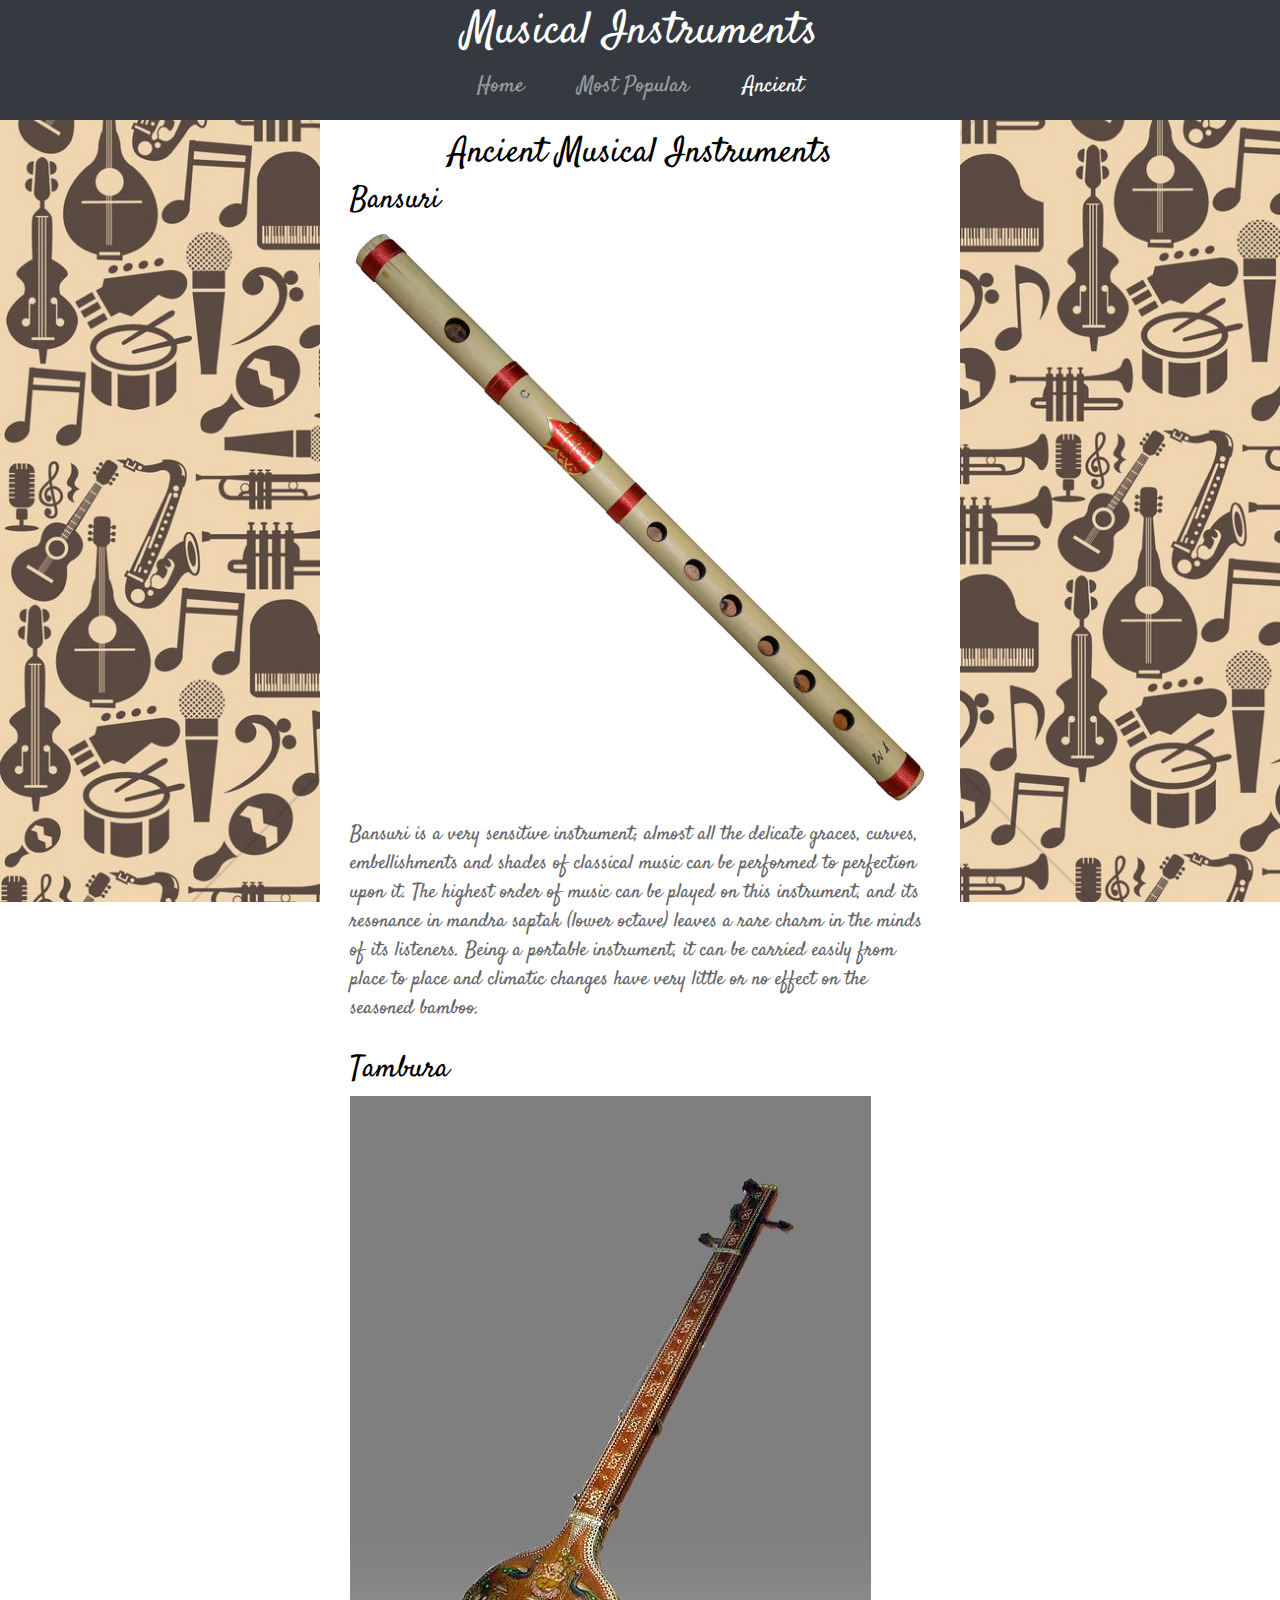
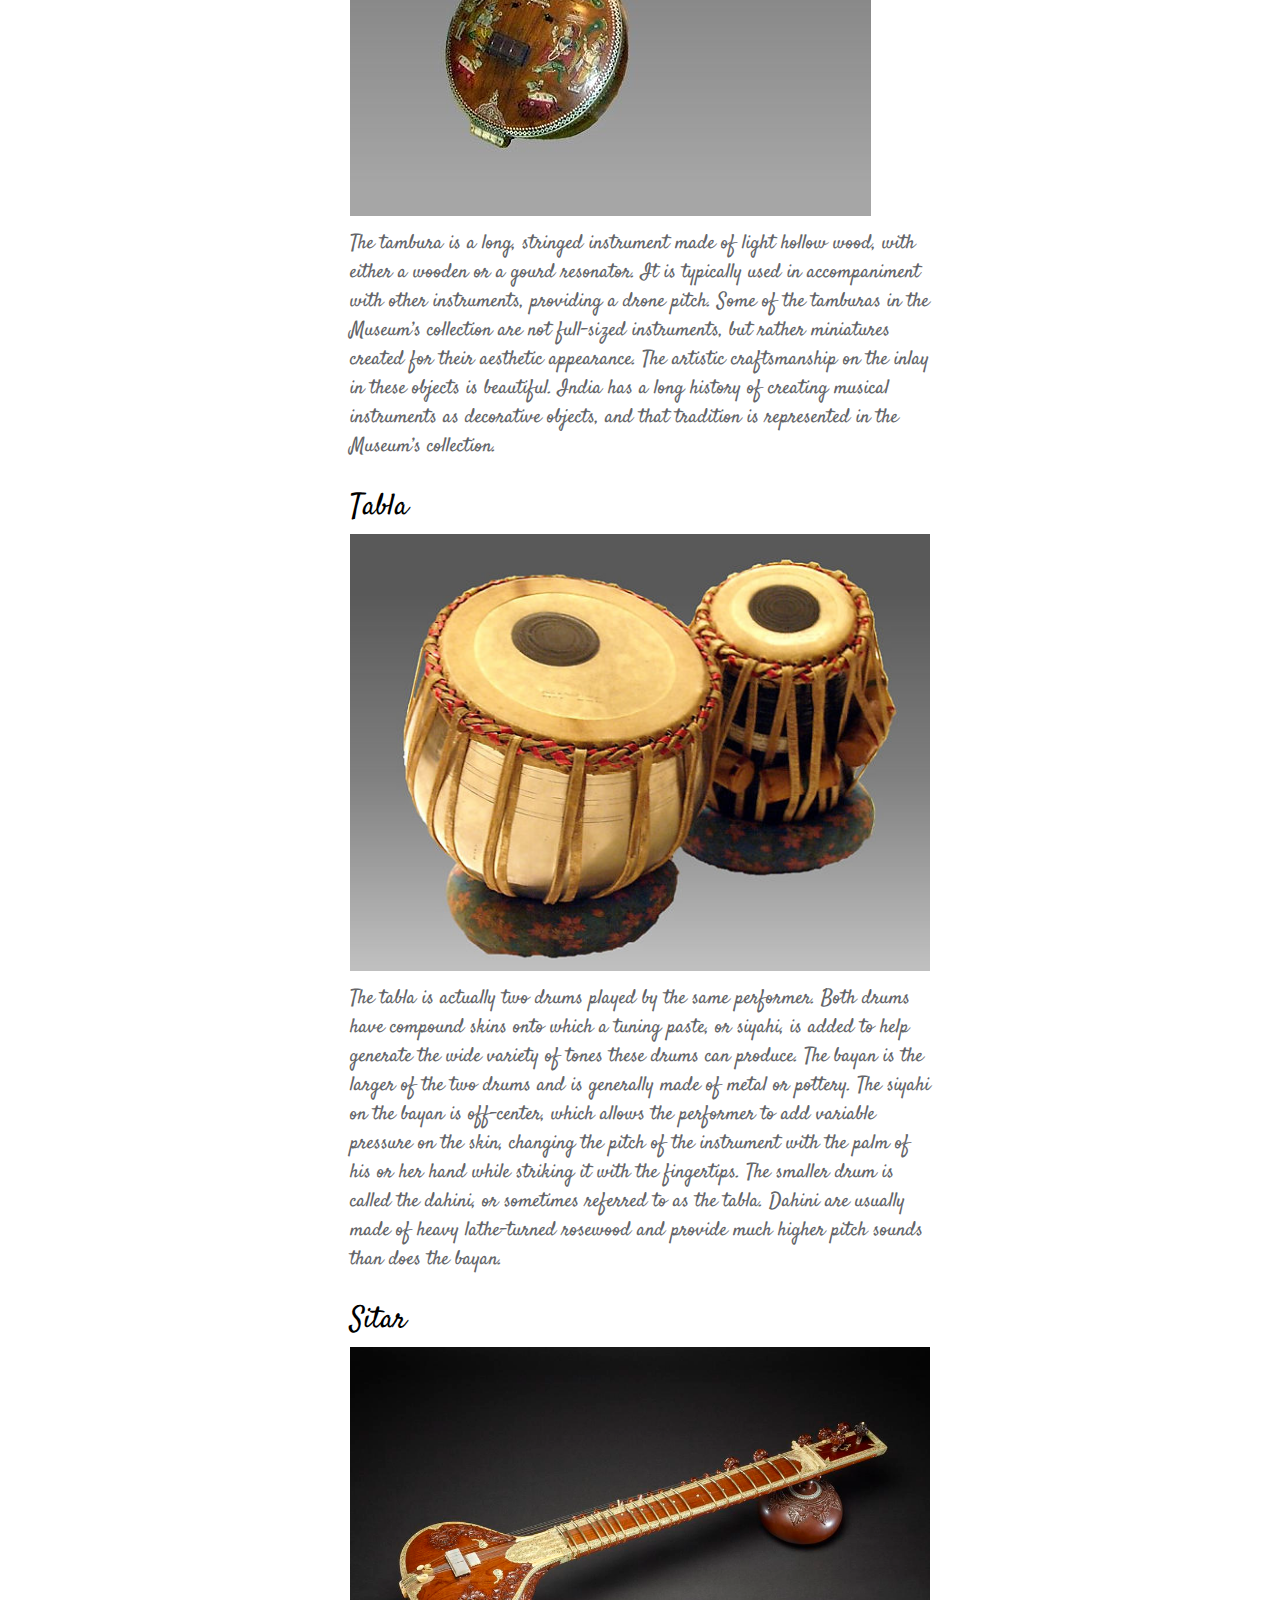
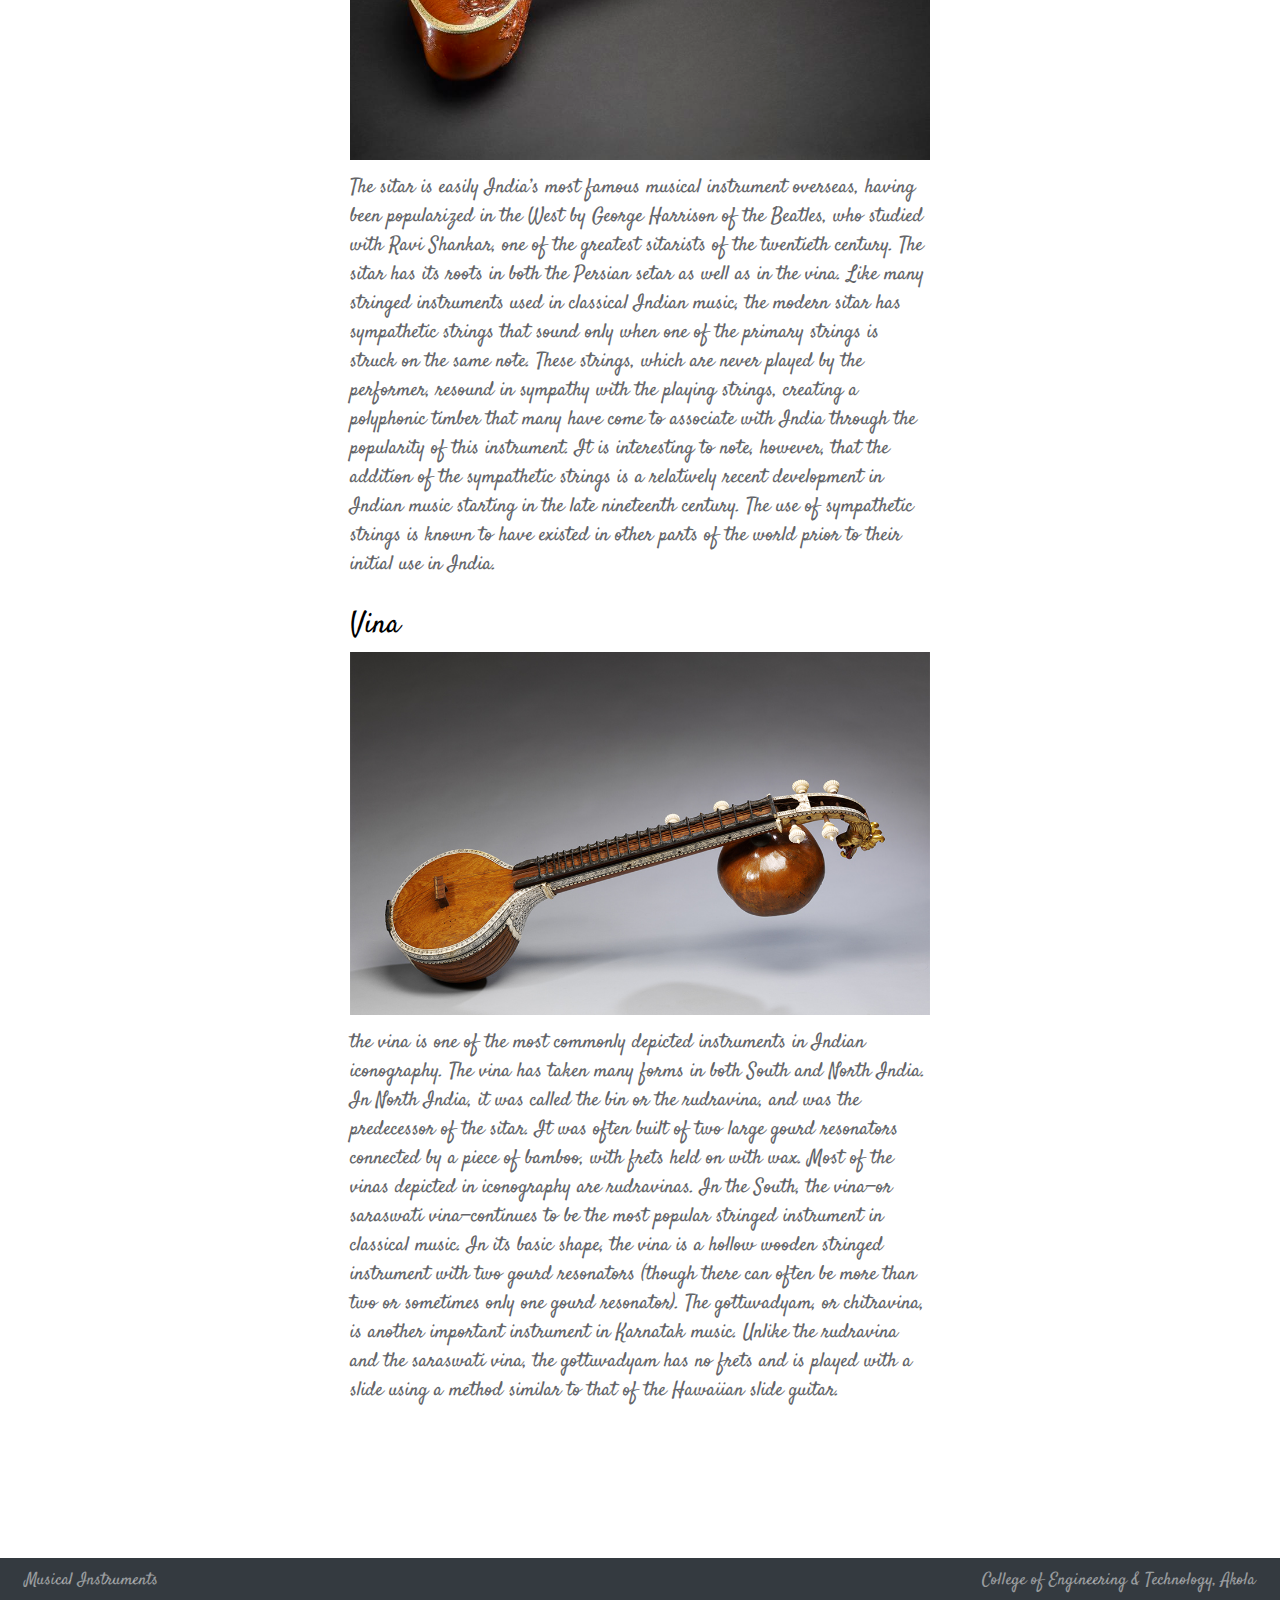
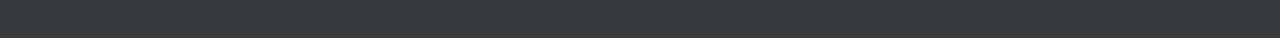
==== ancient.html @ dae260c2 "new page added" ====
<!DOCTYPE html>
<html>
<head>
    <meta charset="UTF-8">
    <link rel="preconnect" href="https://fonts.googleapis.com">
    <link rel="preconnect" href="https://fonts.gstatic.com" crossorigin>
    <link href="https://fonts.googleapis.com/css2?family=Satisfy&display=swap" rel="stylesheet">
    <link rel="stylesheet" href="/css/style.css">
    <title>Musical Instruments</title>
</head>
<body>
    <header>
        <div class="nav-bar">
            <div class="logo">
                <h1>Musical Instruments</h1>
            </div>
            <nav>
                <ul>
                    <li><a href="/index.html">Home</a></li>
                    <li><a href="/popular.html">Most Popular</a></li>
                    <li><a href="#" class="active">Ancient</a></li>
                </ul>
            </nav>
        </div>
    </header>
    <main>

        <h1>Ancient Musical Instruments</h1>
        
        <div class="block">
            <h2>Bansuri</h2>
            <img src="/img/bansuri.jpg" alt="Bansuri">
            <p>Bansuri is a very sensitive instrument; almost all the delicate graces, curves, embellishments and shades of classical music can be performed to perfection upon it. The highest order of music can be played on this instrument, and its resonance in mandra saptak (lower octave) leaves a rare charm in the minds of its listeners. Being a portable instrument, it can be carried easily from place to place and climatic changes have very little or no effect on the seasoned bamboo.</p>
        </div> 

        <div class="block">
            <h2>Tambura</h2>
            <img src="/img/tambura.jpg" alt="Tambura">
            <p>The tambura is a long, stringed instrument made of light hollow wood, with either a wooden or a gourd resonator. It is typically used in accompaniment with other instruments, providing a drone pitch. Some of the tamburas in the Museum’s collection are not full-sized instruments, but rather miniatures created for their aesthetic appearance. The artistic craftsmanship on the inlay in these objects is beautiful. India has a long history of creating musical instruments as decorative objects, and that tradition is represented in the Museum’s collection.</p>
        </div>
        
        <div class="block">
            <h2>Tabla</h2>
            <img src="/img/tabla.jpg" alt="Tabla">
            <p>The tabla is actually two drums played by the same performer. Both drums have compound skins onto which a tuning paste, or siyahi, is added to help generate the wide variety of tones these drums can produce. The bayan is the larger of the two drums and is generally made of metal or pottery. The siyahi on the bayan is off-center, which allows the performer to add variable pressure on the skin, changing the pitch of the instrument with the palm of his or her hand while striking it with the fingertips. The smaller drum is called the dahini, or sometimes referred to as the tabla. Dahini are usually made of heavy lathe-turned rosewood and provide much higher pitch sounds than does the bayan.</p>
        </div>
        
        <div class="block">
            <h2>Sitar</h2>
            <img src="/img/sitar.jpg" alt="Sitar">
            <p>The sitar is easily India’s most famous musical instrument overseas, having been popularized in the West by George Harrison of the Beatles, who studied with Ravi Shankar, one of the greatest sitarists of the twentieth century. The sitar has its roots in both the Persian setar as well as in the vina. Like many stringed instruments used in classical Indian music, the modern sitar has sympathetic strings that sound only when one of the primary strings is struck on the same note. These strings, which are never played by the performer, resound in sympathy with the playing strings, creating a polyphonic timber that many have come to associate with India through the popularity of this instrument. It is interesting to note, however, that the addition of the sympathetic strings is a relatively recent development in Indian music starting in the late nineteenth century. The use of sympathetic strings is known to have existed in other parts of the world prior to their initial use in India.</p>
        </div>
        
        <div class="block">
            <h2>Vina</h2>
            <img src="/img/vina.jpg" alt="Vina">
            <p>the vina is one of the most commonly depicted instruments in Indian iconography. The vina has taken many forms in both South and North India. In North India, it was called the bin or the rudravina, and was the predecessor of the sitar. It was often built of two large gourd resonators connected by a piece of bamboo, with frets held on with wax. Most of the vinas depicted in iconography are rudravinas. In the South, the vina—or saraswati vina—continues to be the most popular stringed instrument in classical music. In its basic shape, the vina is a hollow wooden stringed instrument with two gourd resonators (though there can often be more than two or sometimes only one gourd resonator). The gottuvadyam, or chitravina, is another important instrument in Karnatak music. Unlike the rudravina and the saraswati vina, the gottuvadyam has no frets and is played with a slide using a method similar to that of the Hawaiian slide guitar.</p>
        </div>

    </main>

    <footer>
        <div class="footer-logo">
            <p><a href="/index.html">Musical Instruments</a></p>
        </div>

        <div class="info">
            <p>College of Engineering & Technology, Akola</p>
        </div>
    </footer>
    
</body>
</html>
---- css/style.css ----
* {
    margin: 0px;
    padding: 0px;
    box-sizing: border-box;
    font-family: 'Satisfy', cursive, sans-serif;
    
}

body {
    background-image: url(/img/wallpaper2.jpg);
    background-repeat: no-repeat;
    background-attachment: fixed;
    background-position: center;
    background-size: 100%;
}

/* ---------Header section--------- */

.nav-bar{
    background-color: #343a40;
    width: 100%;
    height:120px;
    position: absolute;
    /* box-shadow: 0px 4px 10px #aaaaaa;  */
}


nav ul {
    text-align-last: center;
}

nav ul li {
    display: inline-block;
    padding: 5px 25px;
    
}

nav ul li a{
    text-decoration: none;
    color: #ffffff80;
    font-size: 22px;
}

nav ul li a:hover{
    color: #ffffffff;
}

.logo h1 {
    font-family: 'Satisfy', cursive, sans-serif;
    font-style: normal;
    font-weight: 400;
    font-size: 45px;
    text-align: center;
    color: #ffffffff;
}

nav .active{
    color: #ffffffff;
}

/* ---------Main section--------- */

main {
    margin: 0px 25%;
    padding: 8em 30px;
    background-color: #ffffffff;

}

.block {
    margin-bottom: 25px;
}

main h1 {
    font-size: 35px;
    text-align: center;
    font-style: normal;
    font-weight: 400;
}

main div h2{
    color: #000;
    font-style: normal;
    font-weight: 300;
    font-size: 30px;
}

main div img {
    max-width: 100%;
    height: auto;
    padding: 5px 0px;
}

main div p {
    font-size: 20px;
    font-weight: 400;
    color: #646569;
}

/* ---------Footer section--------- */

footer {
    width: 100%;
    height: 80px;
    background-color: #343a40;
    position: relative;
    box-sizing: border-box;
    bottom: 0;
}

footer div {
    padding: 10px 25px;
}

footer div p {
    color: #ffffff80;
    font-size: 17px;
}

.footer-logo {
    float: left;
}

.footer-logo a {
    text-decoration: none;
    color: #ffffff80;
    font-size: 17px;
}

.footer-logo a:hover {
    color: #ffffffff;
}

.info {
    float: right;
}
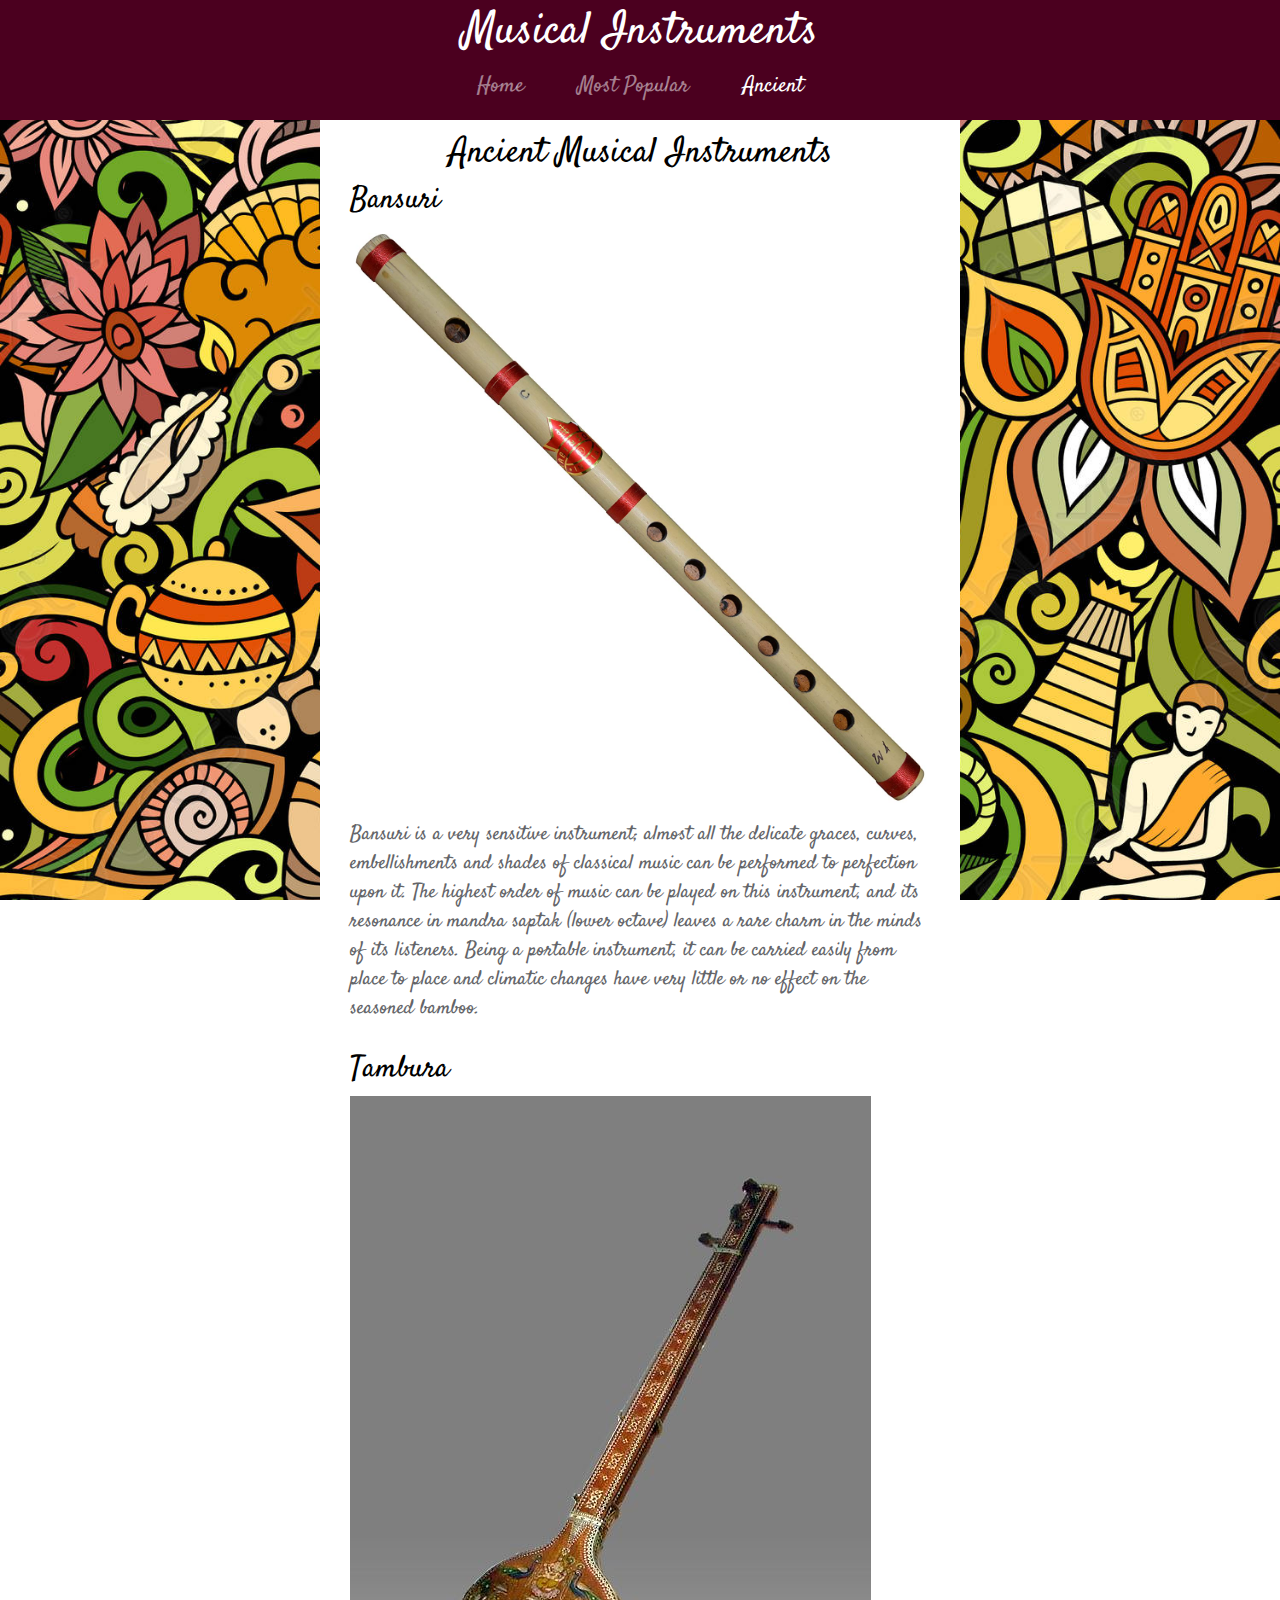
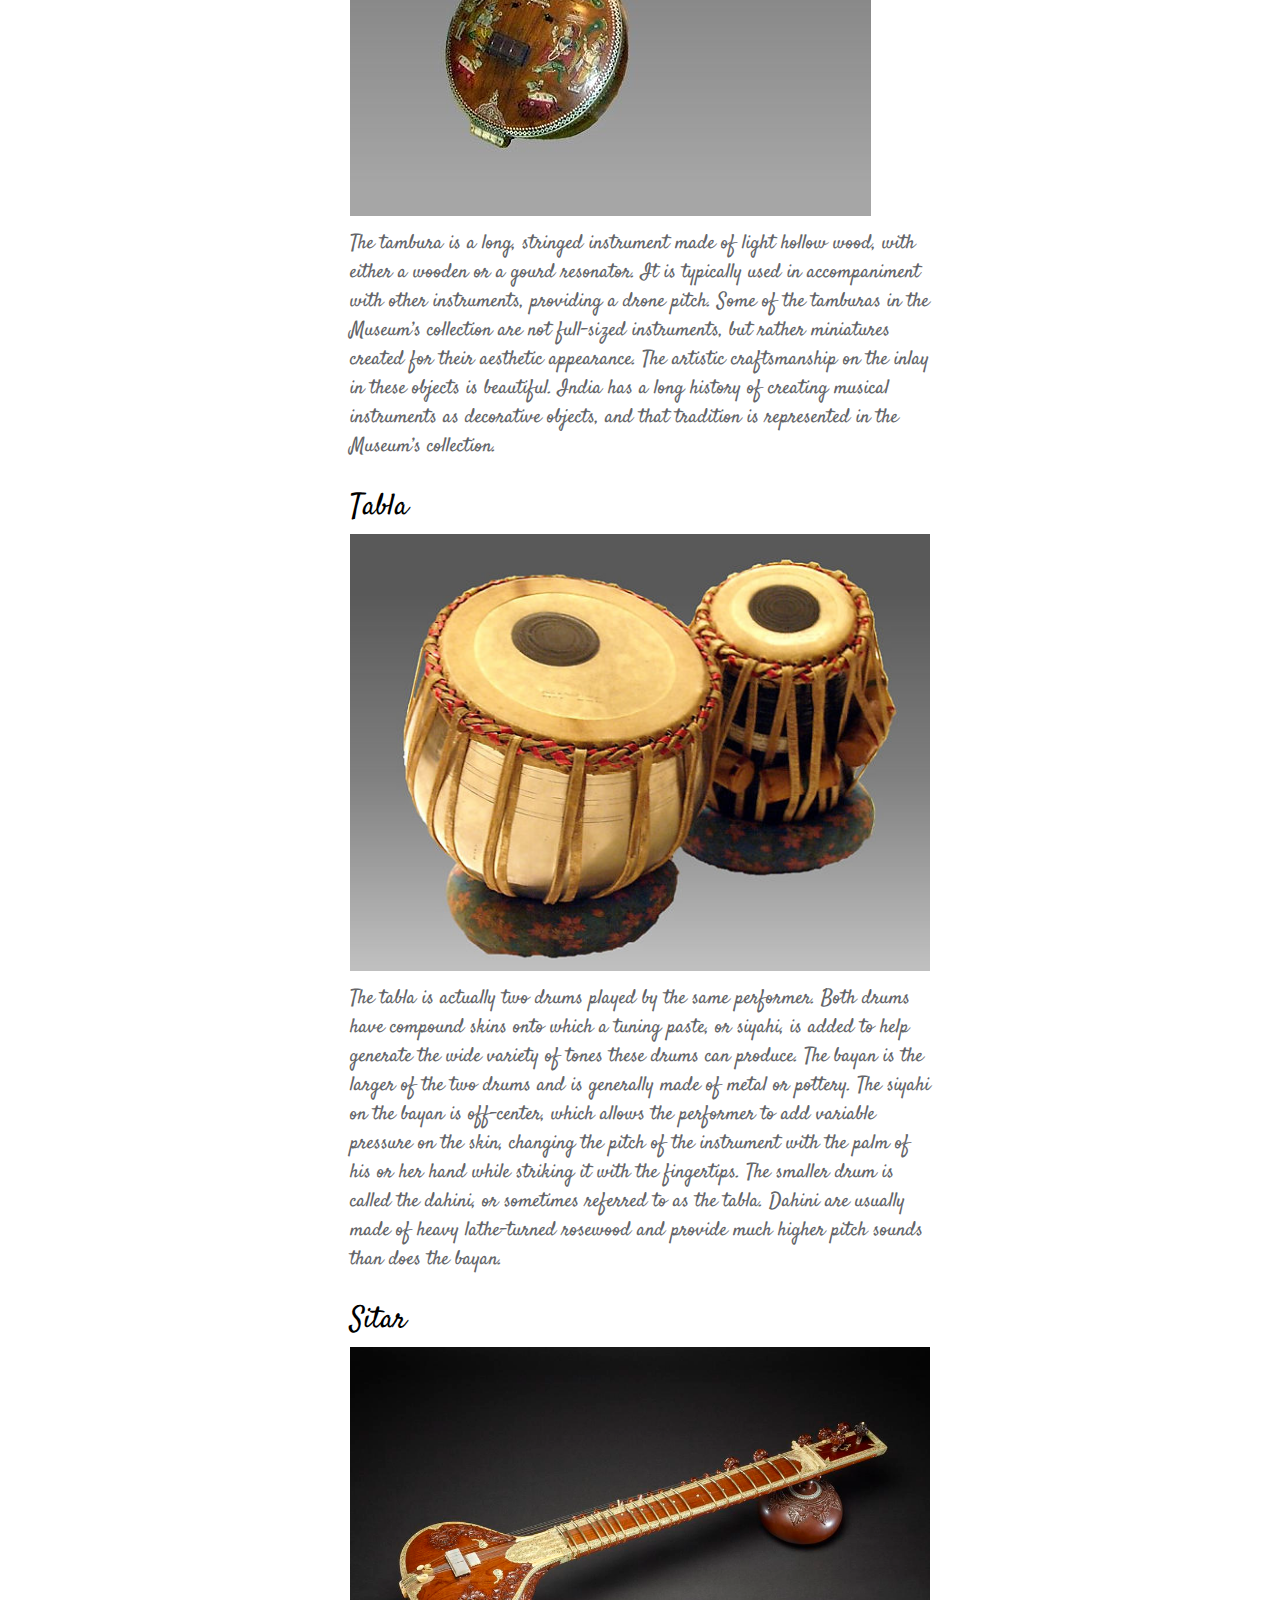
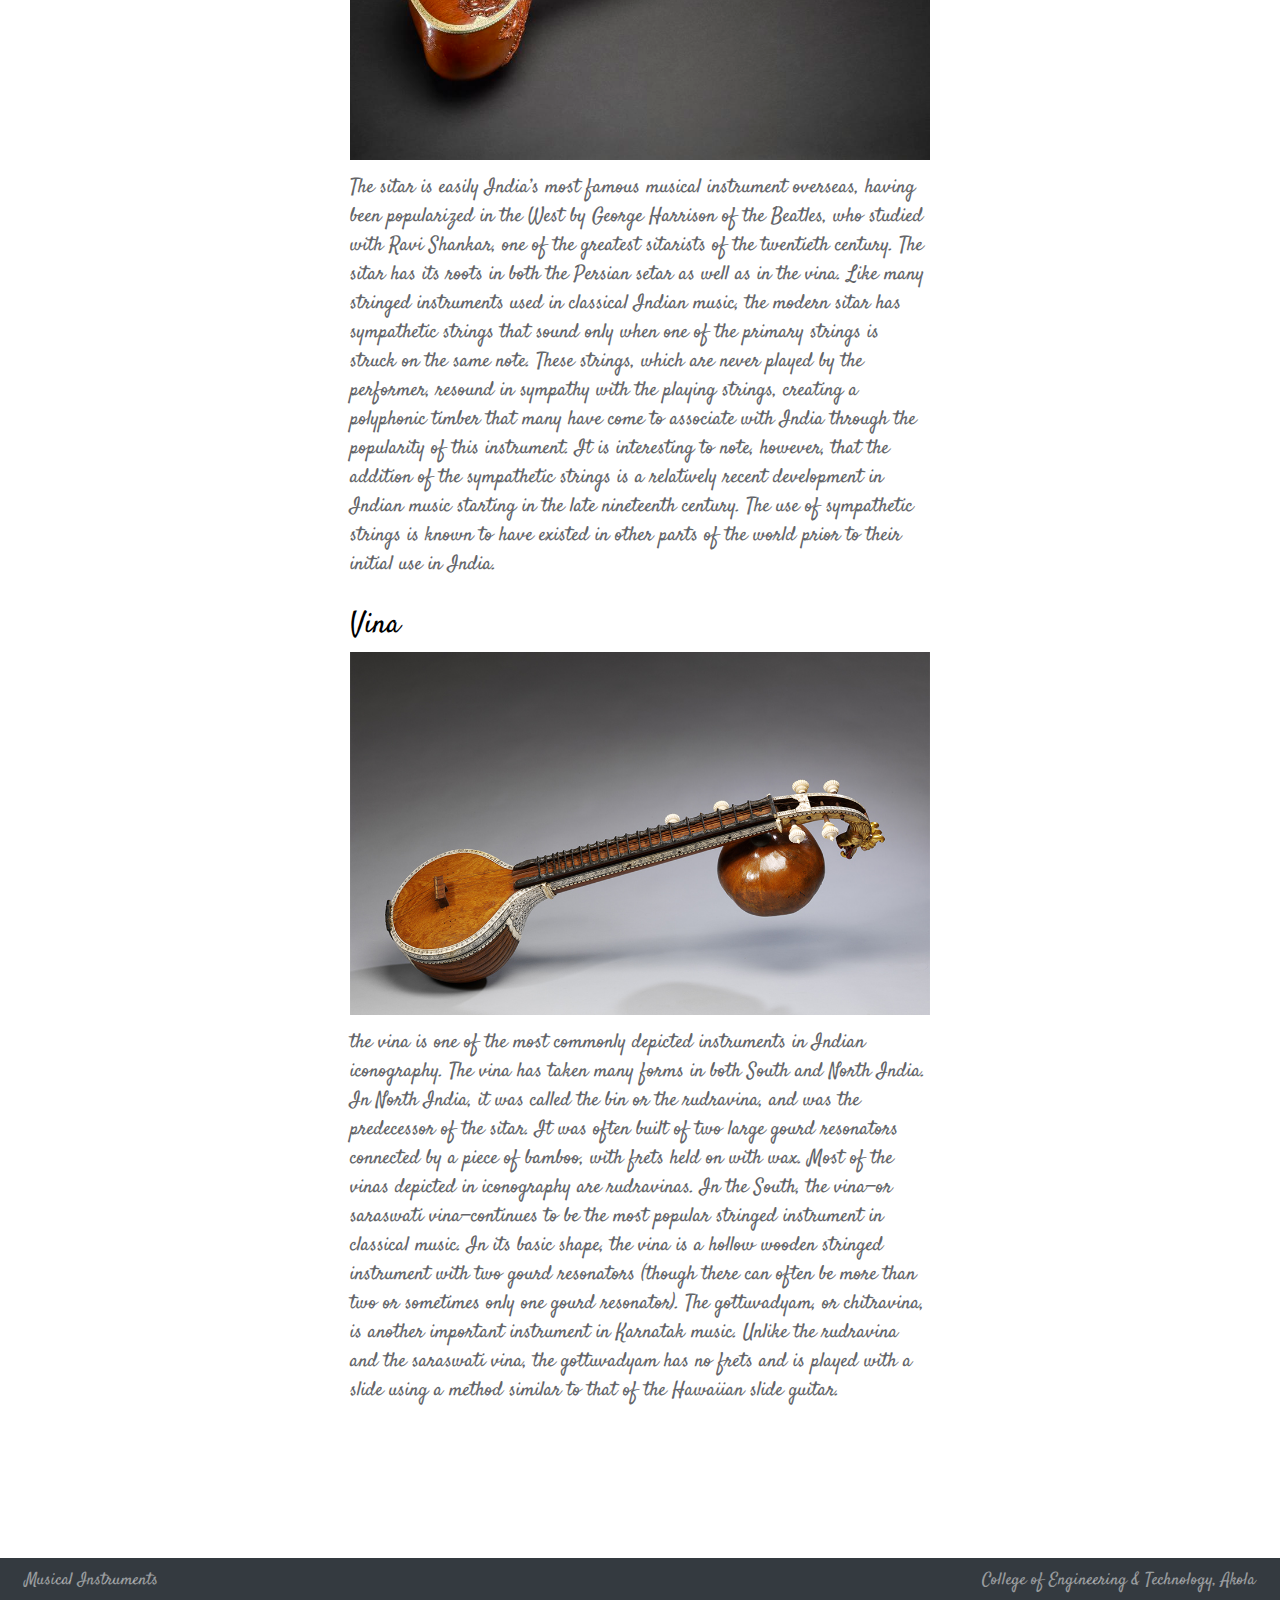
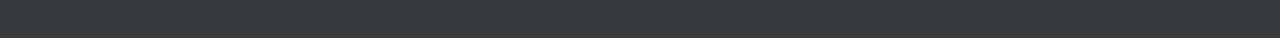
==== commit 67a2ba7c: "minor change" ====
--- a/ancient.html
+++ b/ancient.html
@@ -5,7 +5,7 @@
     <link rel="preconnect" href="https://fonts.googleapis.com">
     <link rel="preconnect" href="https://fonts.gstatic.com" crossorigin>
     <link href="https://fonts.googleapis.com/css2?family=Satisfy&display=swap" rel="stylesheet">
-    <link rel="stylesheet" href="/css/style.css">
+    <link rel="stylesheet" href="./css/style.css">
     <title>Musical Instruments</title>
 </head>
 <body>
@@ -16,8 +16,8 @@
             </div>
             <nav>
                 <ul>
-                    <li><a href="/index.html">Home</a></li>
-                    <li><a href="/popular.html">Most Popular</a></li>
+                    <li><a href="./index.html">Home</a></li>
+                    <li><a href="./popular.html">Most Popular</a></li>
                     <li><a href="#" class="active">Ancient</a></li>
                 </ul>
             </nav>
@@ -29,31 +29,31 @@
         
         <div class="block">
             <h2>Bansuri</h2>
-            <img src="/img/bansuri.jpg" alt="Bansuri">
+            <img src="./img/bansuri.jpg" alt="Bansuri">
             <p>Bansuri is a very sensitive instrument; almost all the delicate graces, curves, embellishments and shades of classical music can be performed to perfection upon it. The highest order of music can be played on this instrument, and its resonance in mandra saptak (lower octave) leaves a rare charm in the minds of its listeners. Being a portable instrument, it can be carried easily from place to place and climatic changes have very little or no effect on the seasoned bamboo.</p>
         </div> 
 
         <div class="block">
             <h2>Tambura</h2>
-            <img src="/img/tambura.jpg" alt="Tambura">
+            <img src="./img/tambura.jpg" alt="Tambura">
             <p>The tambura is a long, stringed instrument made of light hollow wood, with either a wooden or a gourd resonator. It is typically used in accompaniment with other instruments, providing a drone pitch. Some of the tamburas in the Museum’s collection are not full-sized instruments, but rather miniatures created for their aesthetic appearance. The artistic craftsmanship on the inlay in these objects is beautiful. India has a long history of creating musical instruments as decorative objects, and that tradition is represented in the Museum’s collection.</p>
         </div>
         
         <div class="block">
             <h2>Tabla</h2>
-            <img src="/img/tabla.jpg" alt="Tabla">
+            <img src="./img/tabla.jpg" alt="Tabla">
             <p>The tabla is actually two drums played by the same performer. Both drums have compound skins onto which a tuning paste, or siyahi, is added to help generate the wide variety of tones these drums can produce. The bayan is the larger of the two drums and is generally made of metal or pottery. The siyahi on the bayan is off-center, which allows the performer to add variable pressure on the skin, changing the pitch of the instrument with the palm of his or her hand while striking it with the fingertips. The smaller drum is called the dahini, or sometimes referred to as the tabla. Dahini are usually made of heavy lathe-turned rosewood and provide much higher pitch sounds than does the bayan.</p>
         </div>
         
         <div class="block">
             <h2>Sitar</h2>
-            <img src="/img/sitar.jpg" alt="Sitar">
+            <img src="./img/sitar.jpg" alt="Sitar">
             <p>The sitar is easily India’s most famous musical instrument overseas, having been popularized in the West by George Harrison of the Beatles, who studied with Ravi Shankar, one of the greatest sitarists of the twentieth century. The sitar has its roots in both the Persian setar as well as in the vina. Like many stringed instruments used in classical Indian music, the modern sitar has sympathetic strings that sound only when one of the primary strings is struck on the same note. These strings, which are never played by the performer, resound in sympathy with the playing strings, creating a polyphonic timber that many have come to associate with India through the popularity of this instrument. It is interesting to note, however, that the addition of the sympathetic strings is a relatively recent development in Indian music starting in the late nineteenth century. The use of sympathetic strings is known to have existed in other parts of the world prior to their initial use in India.</p>
         </div>
         
         <div class="block">
             <h2>Vina</h2>
-            <img src="/img/vina.jpg" alt="Vina">
+            <img src="./img/vina.jpg" alt="Vina">
             <p>the vina is one of the most commonly depicted instruments in Indian iconography. The vina has taken many forms in both South and North India. In North India, it was called the bin or the rudravina, and was the predecessor of the sitar. It was often built of two large gourd resonators connected by a piece of bamboo, with frets held on with wax. Most of the vinas depicted in iconography are rudravinas. In the South, the vina—or saraswati vina—continues to be the most popular stringed instrument in classical music. In its basic shape, the vina is a hollow wooden stringed instrument with two gourd resonators (though there can often be more than two or sometimes only one gourd resonator). The gottuvadyam, or chitravina, is another important instrument in Karnatak music. Unlike the rudravina and the saraswati vina, the gottuvadyam has no frets and is played with a slide using a method similar to that of the Hawaiian slide guitar.</p>
         </div>
 
@@ -61,7 +61,7 @@
 
     <footer>
         <div class="footer-logo">
-            <p><a href="/index.html">Musical Instruments</a></p>
+            <p><a href="./index.html">Musical Instruments</a></p>
         </div>
 
         <div class="info">
--- a/css/style.css
+++ b/css/style.css
@@ -7,17 +7,17 @@
 }
 
 body {
-    background-image: url(/img/wallpaper2.jpg);
-    background-repeat: no-repeat;
+    background-image: url(/img/wallpaper4.jpg);
+    background-repeat: repeat-y;
     background-attachment: fixed;
-    background-position: center;
+    background-position: none;
     background-size: 100%;
 }
 
 /* ---------Header section--------- */
 
 .nav-bar{
-    background-color: #343a40;
+    background-color: #4b001f;
     width: 100%;
     height:120px;
     position: absolute;
@@ -63,12 +63,14 @@
 main {
     margin: 0px 25%;
     padding: 8em 30px;
-    background-color: #ffffffff;
+    background-color: rgb(255, 255, 255);
+    /* box-shadow: 0px 0px 60px 10px #eee5e5;  */
 
 }
 
 .block {
     margin-bottom: 25px;
+
 }
 
 main h1 {
@@ -133,4 +135,13 @@
 
 .info {
     float: right;
+}
+
+
+/* Media Quereys */
+
+@media (max-width: 768px) {
+    main {
+        margin: 0px 18%;
+  }
 }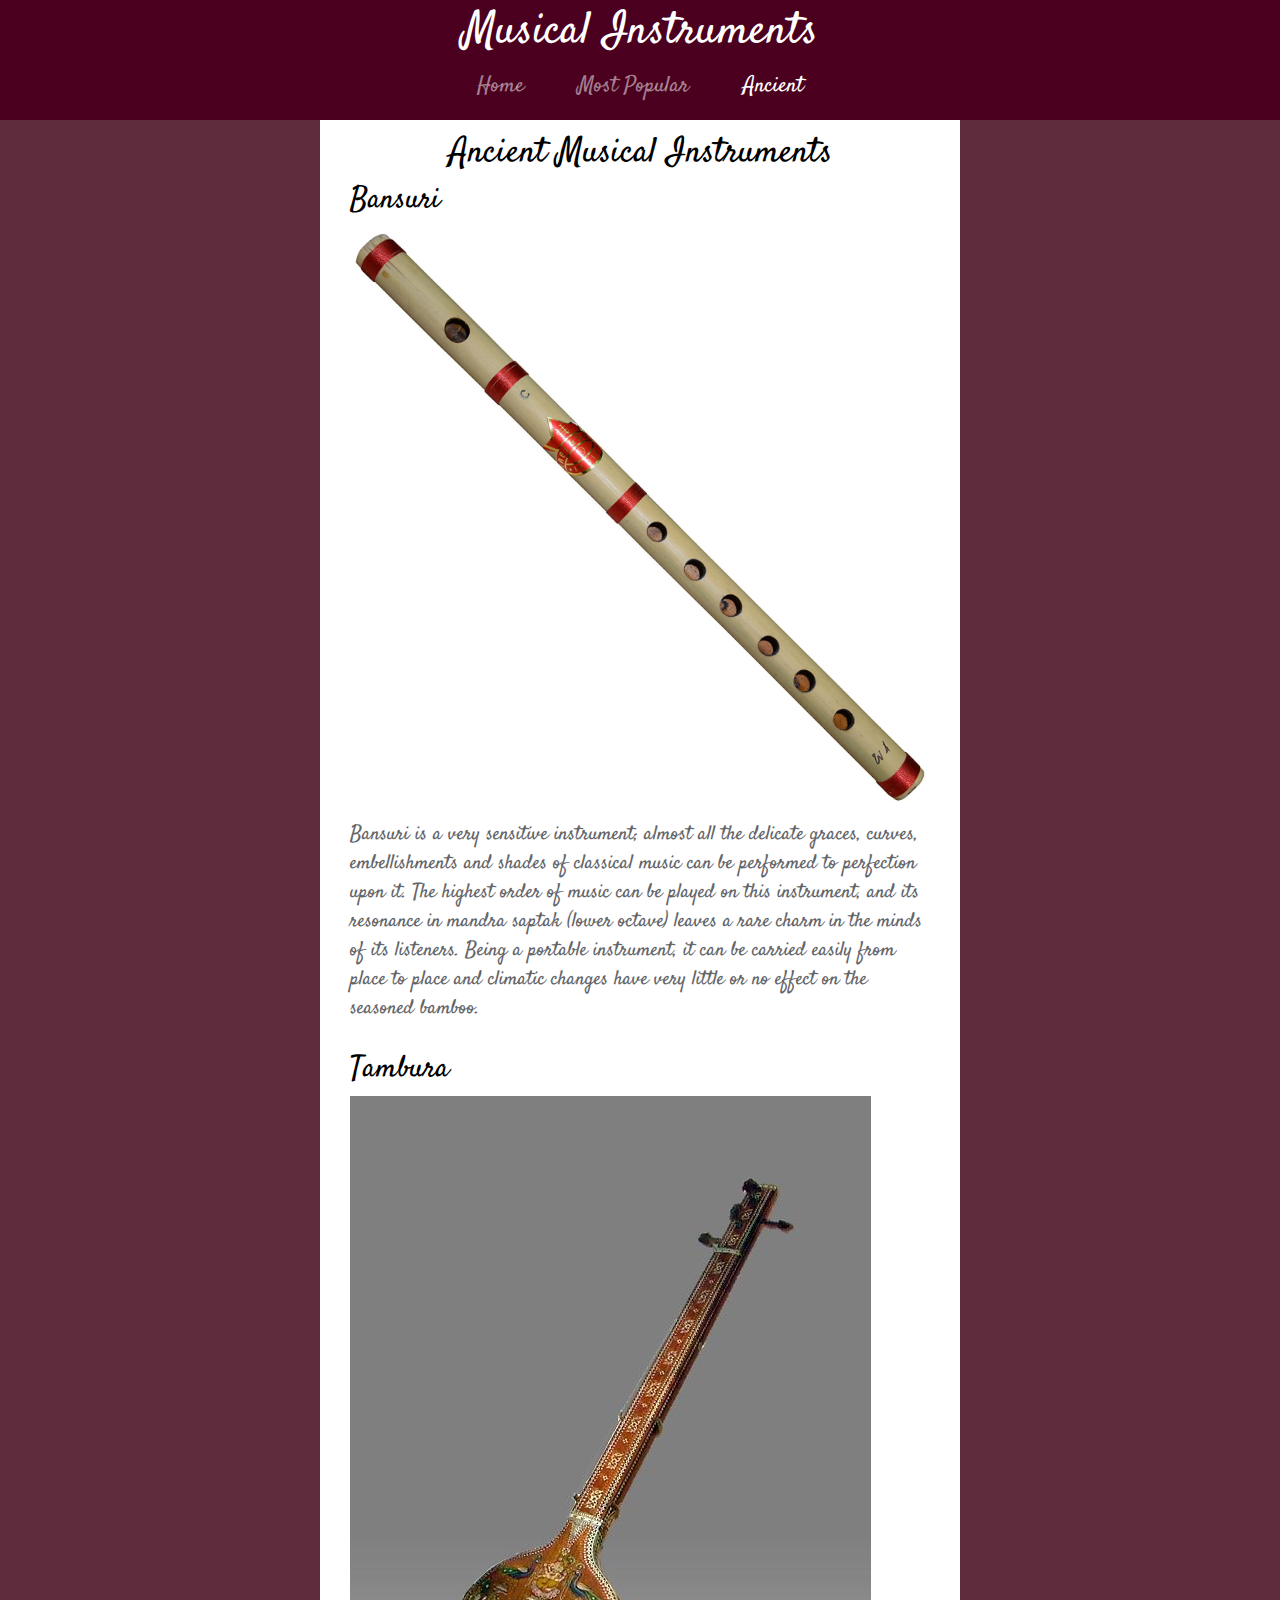
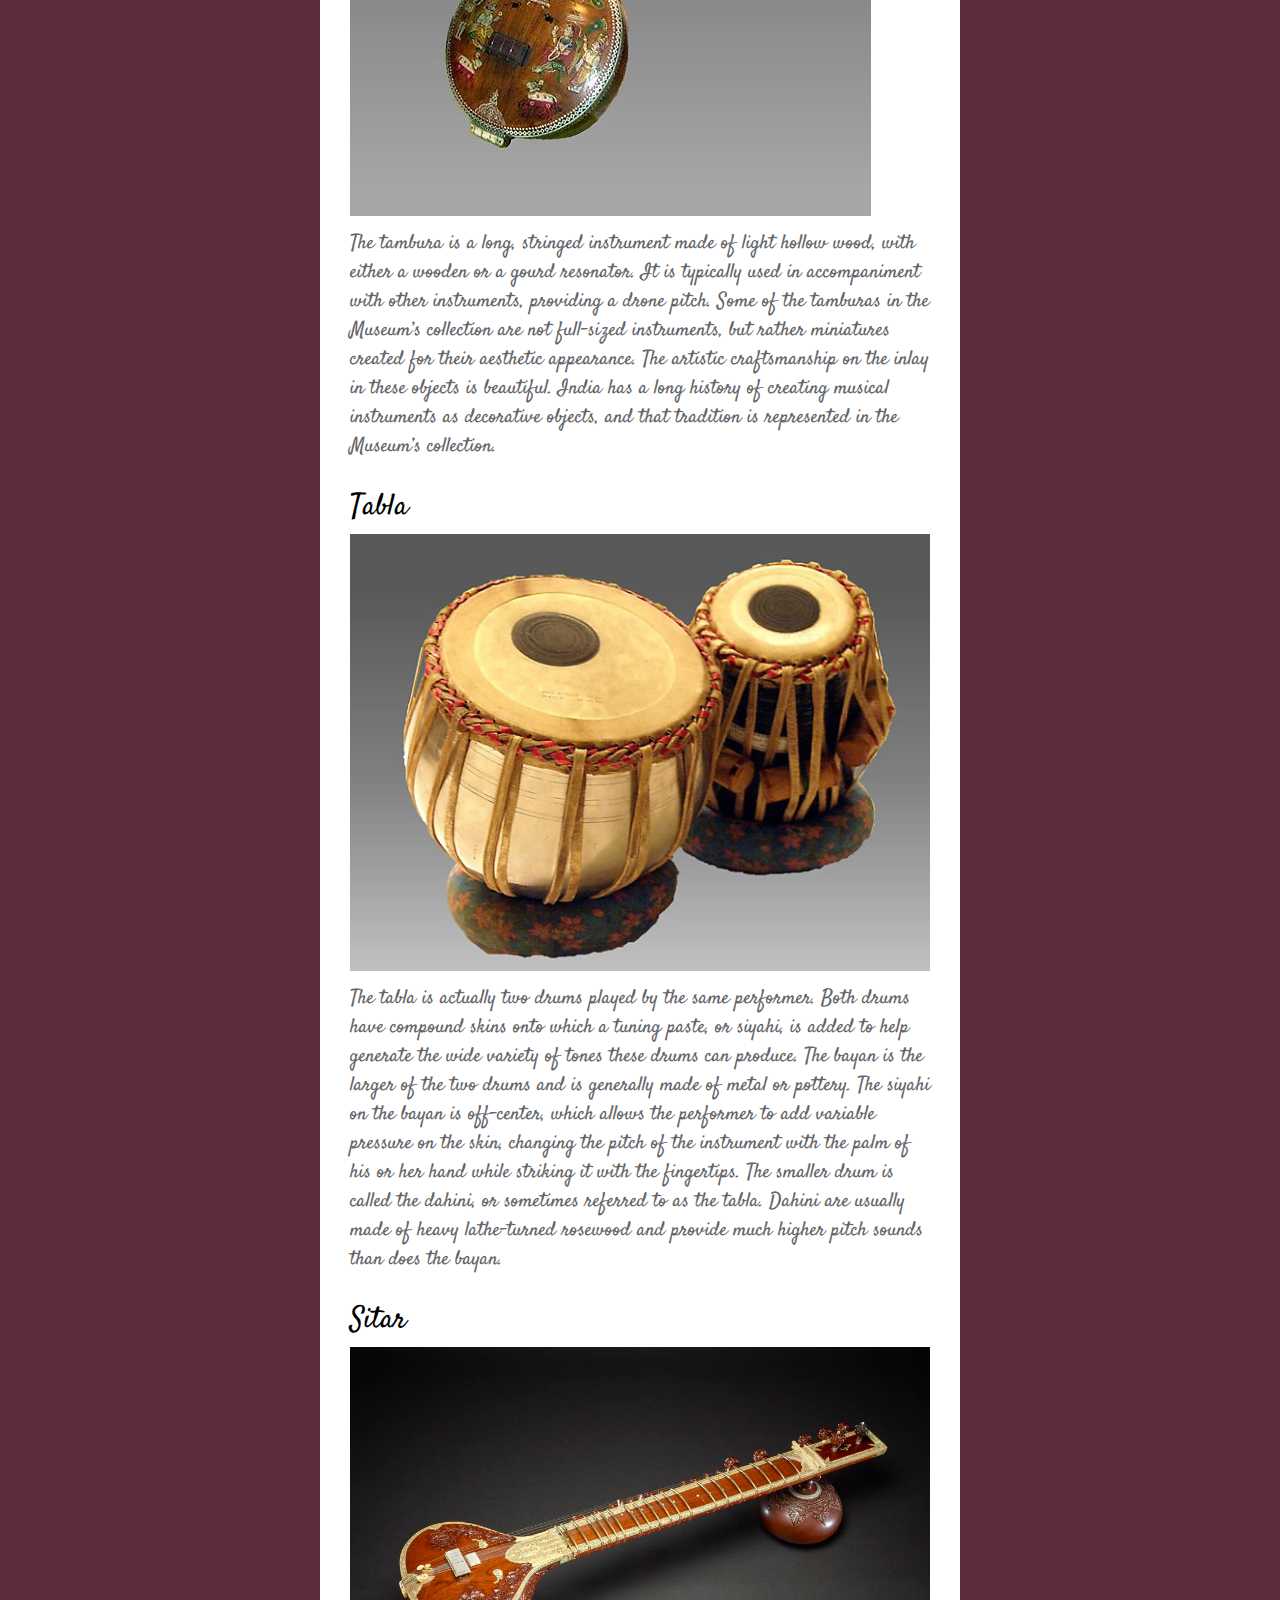
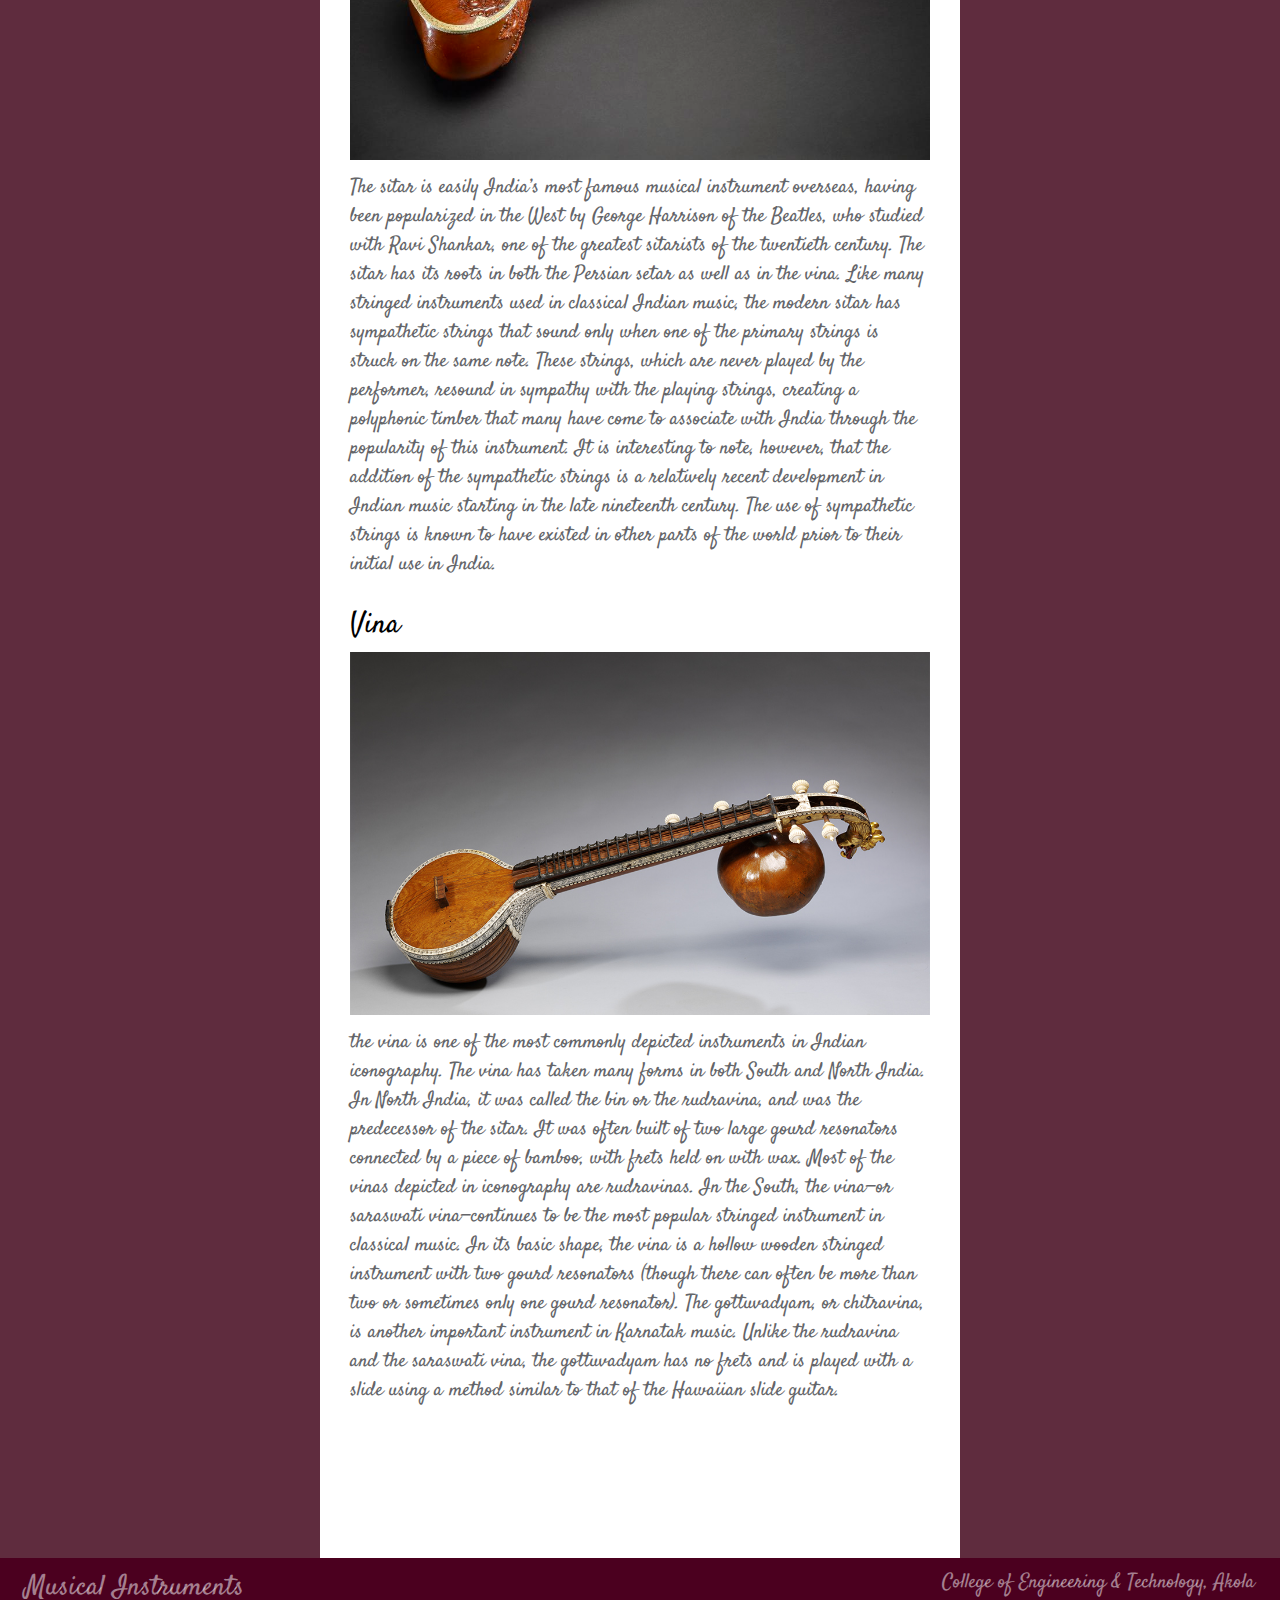
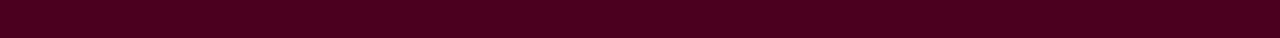
==== commit 7a8b1eaf: "page-1" ====
--- a/ancient.html
+++ b/ancient.html
@@ -6,6 +6,7 @@
     <link rel="preconnect" href="https://fonts.gstatic.com" crossorigin>
     <link href="https://fonts.googleapis.com/css2?family=Satisfy&display=swap" rel="stylesheet">
     <link rel="stylesheet" href="./css/style.css">
+    <link rel="stylesheet" href="/css/test.css">
     <title>Musical Instruments</title>
 </head>
 <body>
--- a/css/style.css
+++ b/css/style.css
@@ -7,7 +7,8 @@
 }
 
 body {
-    background-image: url(/img/wallpaper4.jpg);
+    /* background-image: url(/img/wallpaper4.jpg); */
+    background-color: #5f2c3e;
     background-repeat: repeat-y;
     background-attachment: fixed;
     background-position: none;
@@ -58,56 +59,17 @@
     color: #ffffffff;
 }
 
-/* ---------Main section--------- */
-
-main {
-    margin: 0px 25%;
-    padding: 8em 30px;
-    background-color: rgb(255, 255, 255);
-    /* box-shadow: 0px 0px 60px 10px #eee5e5;  */
-
-}
-
-.block {
-    margin-bottom: 25px;
-
-}
-
-main h1 {
-    font-size: 35px;
-    text-align: center;
-    font-style: normal;
-    font-weight: 400;
-}
-
-main div h2{
-    color: #000;
-    font-style: normal;
-    font-weight: 300;
-    font-size: 30px;
-}
-
-main div img {
-    max-width: 100%;
-    height: auto;
-    padding: 5px 0px;
-}
-
-main div p {
-    font-size: 20px;
-    font-weight: 400;
-    color: #646569;
-}
 
 /* ---------Footer section--------- */
 
 footer {
     width: 100%;
     height: 80px;
-    background-color: #343a40;
+    background-color: #4b001f;
     position: relative;
     box-sizing: border-box;
     bottom: 0;
+    margin-bottom: 0%;
 }
 
 footer div {
@@ -116,7 +78,7 @@
 
 footer div p {
     color: #ffffff80;
-    font-size: 17px;
+    font-size: 20px;
 }
 
 .footer-logo {
@@ -126,7 +88,8 @@
 .footer-logo a {
     text-decoration: none;
     color: #ffffff80;
-    font-size: 17px;
+    font-size: 28px;
+    font-weight: 400;
 }
 
 .footer-logo a:hover {
--- a/css/test.css
+++ b/css/test.css
@@ -0,0 +1,40 @@
+/* ---------Main section--------- */
+
+main {
+    margin: 0px 25%;
+    padding: 8em 30px;
+    background-color: rgb(255, 255, 255);
+    /* box-shadow: 0px 0px 60px 10px #eee5e5;  */
+
+}
+
+.block {
+    margin-bottom: 25px;
+
+}
+
+main h1 {
+    font-size: 35px;
+    text-align: center;
+    font-style: normal;
+    font-weight: 400;
+}
+
+main div h2{
+    color: #000;
+    font-style: normal;
+    font-weight: 300;
+    font-size: 30px;
+}
+
+main div img {
+    max-width: 100%;
+    height: auto;
+    padding: 5px 0px;
+}
+
+main div p {
+    font-size: 20px;
+    font-weight: 400;
+    color: #646569;
+}
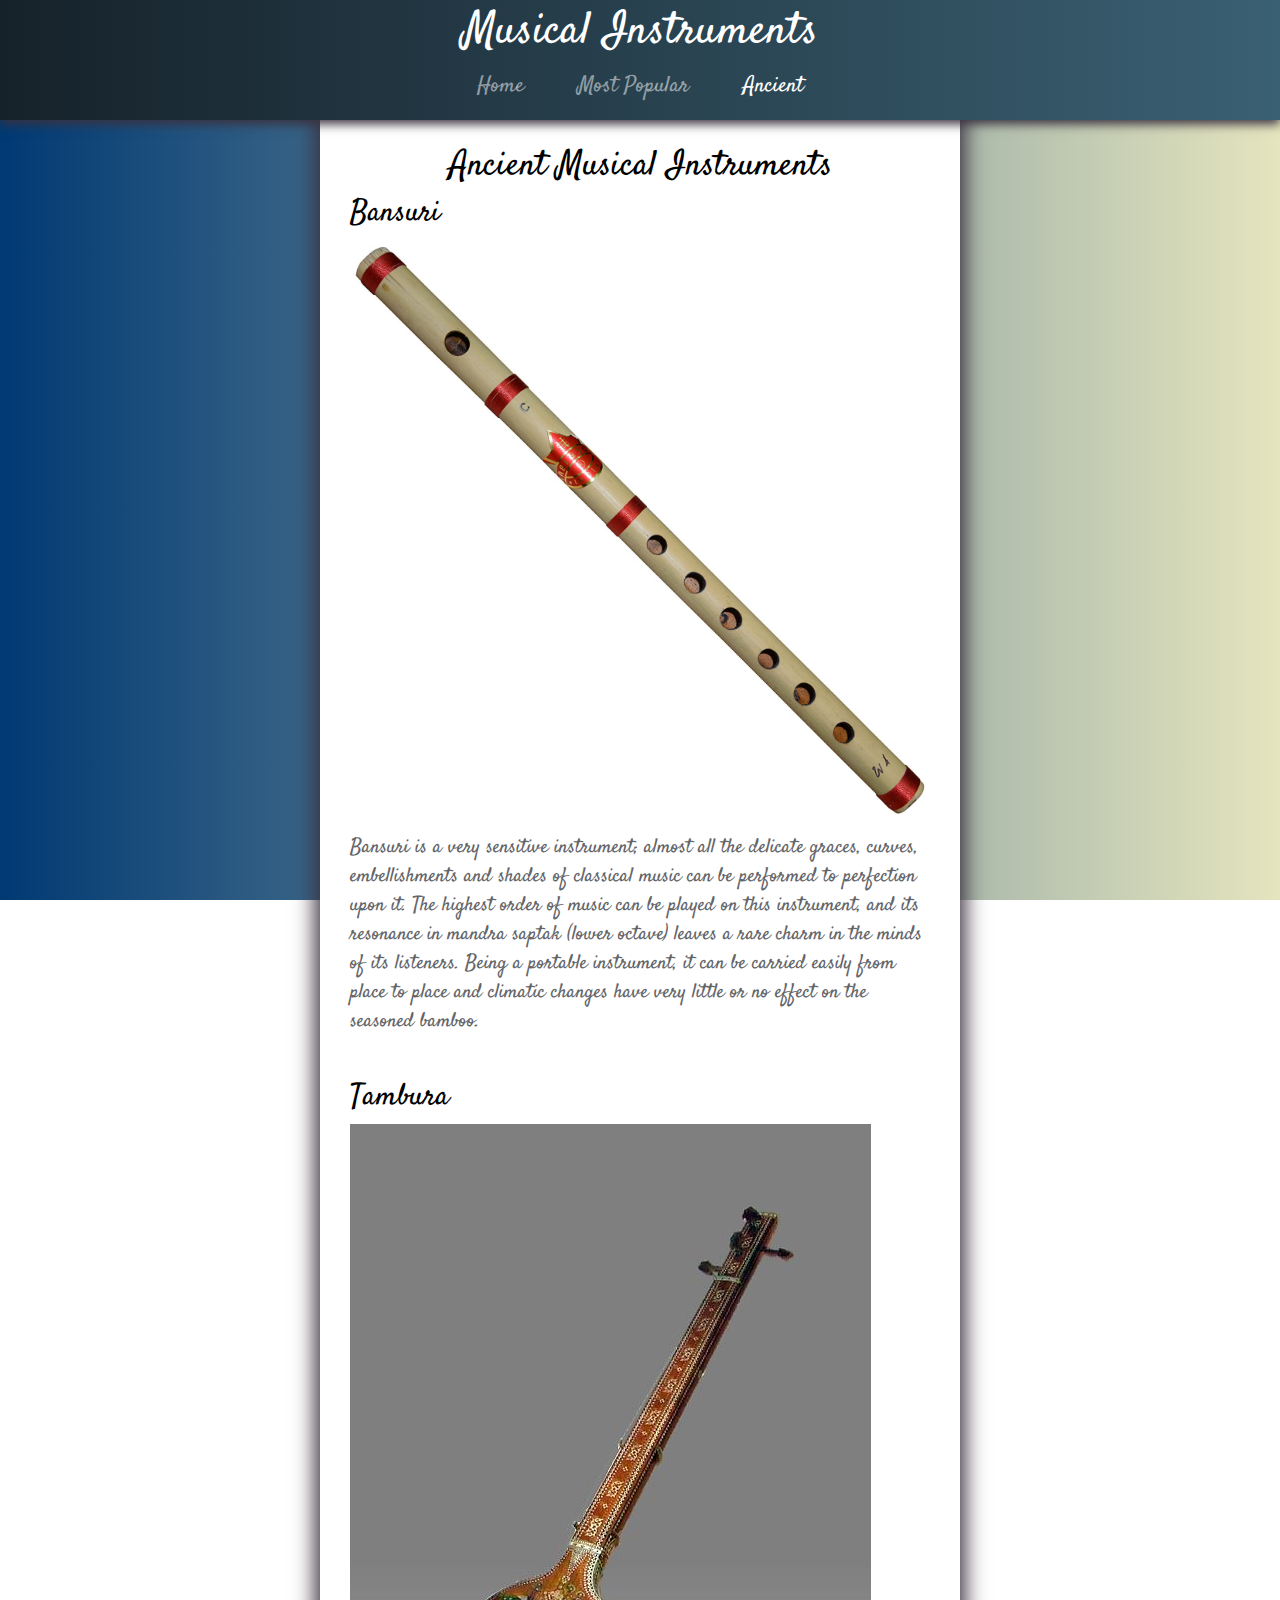
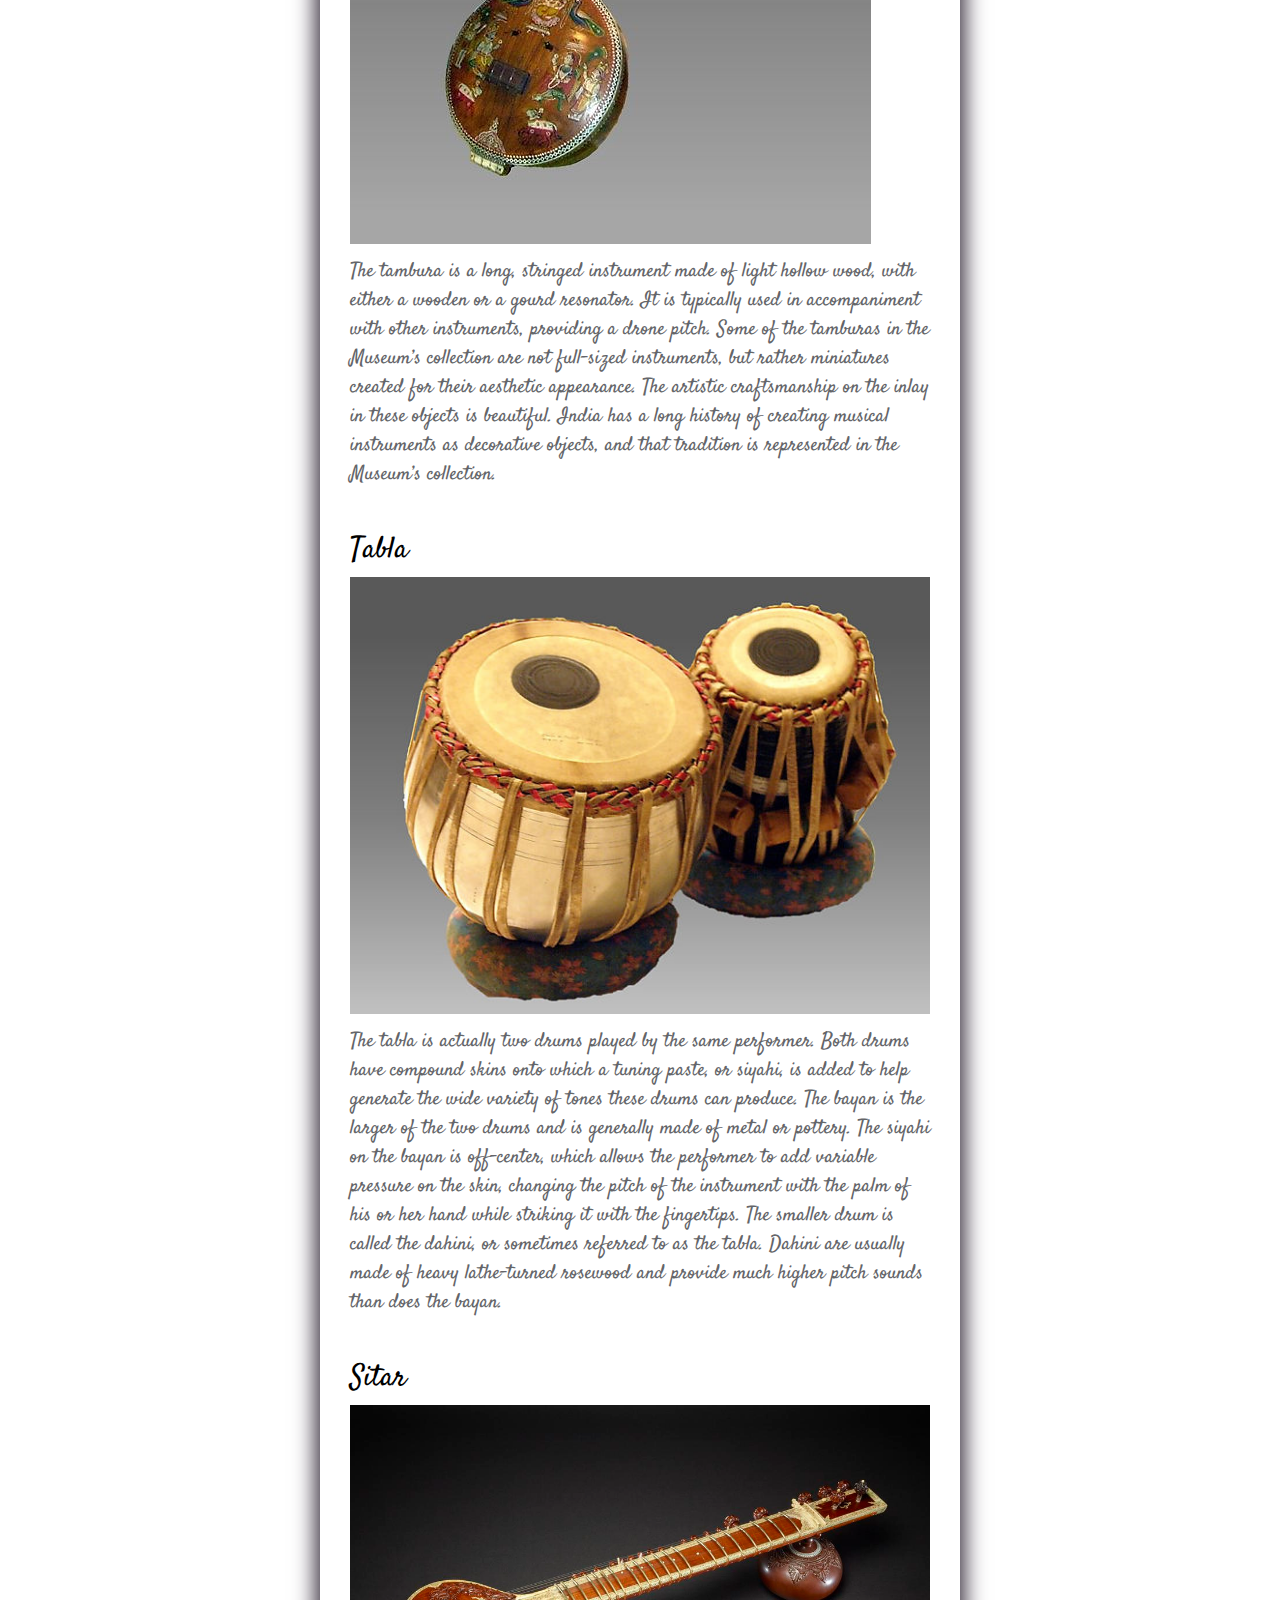
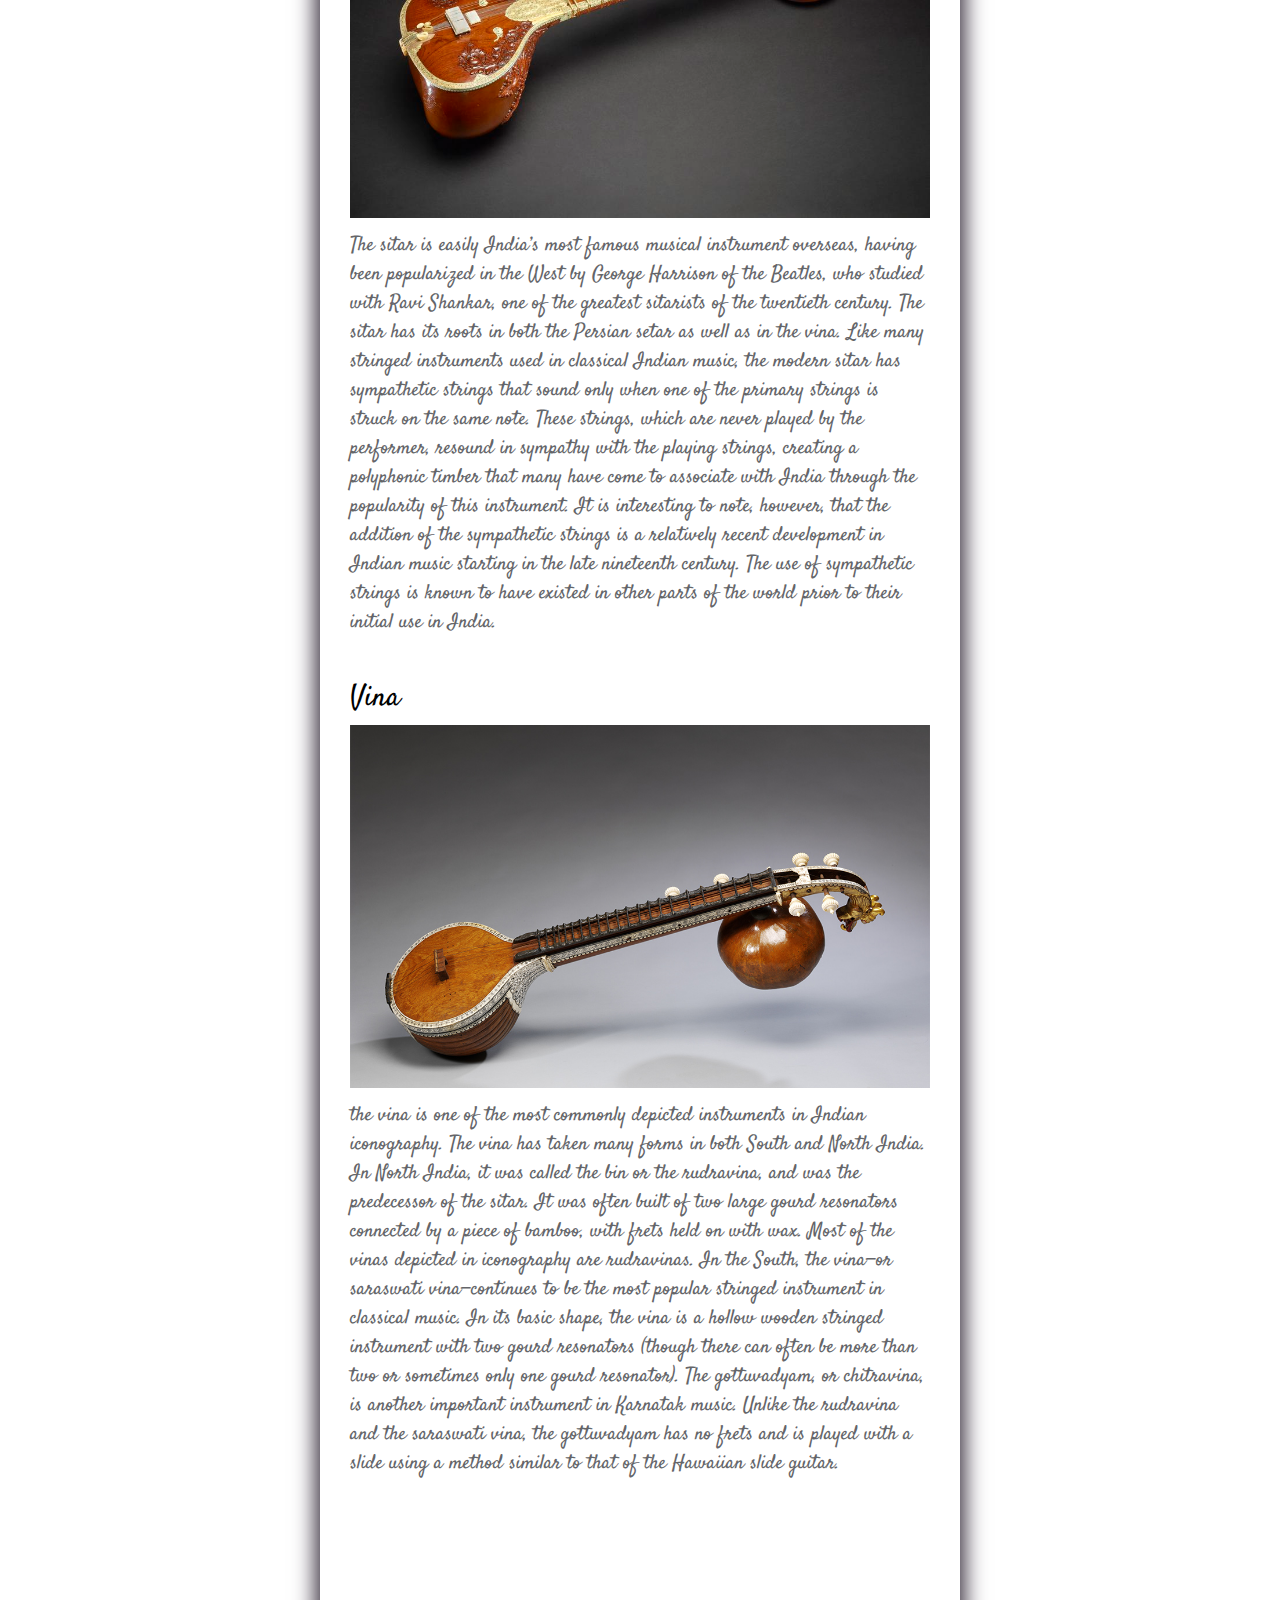
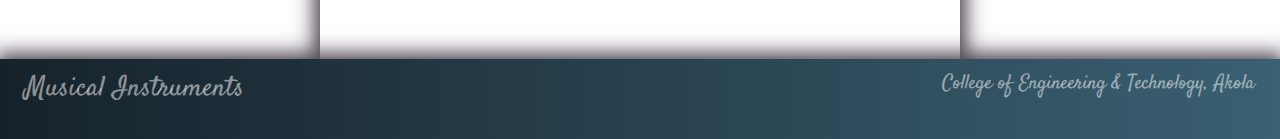
==== commit 9649de62: "minor changes" ====
--- a/ancient.html
+++ b/ancient.html
@@ -6,7 +6,7 @@
     <link rel="preconnect" href="https://fonts.gstatic.com" crossorigin>
     <link href="https://fonts.googleapis.com/css2?family=Satisfy&display=swap" rel="stylesheet">
     <link rel="stylesheet" href="./css/style.css">
-    <link rel="stylesheet" href="/css/test.css">
+    <link rel="stylesheet" href="./css/block.css">
     <title>Musical Instruments</title>
 </head>
 <body>
--- a/css/style.css
+++ b/css/style.css
@@ -7,22 +7,27 @@
 }
 
 body {
-    /* background-image: url(/img/wallpaper4.jpg); */
-    background-color: #5f2c3e;
+    /* background-image: linear-gradient(to right top, #051937, #004d7a, #008793, #00bf72, #a8eb12); */
+    background: linear-gradient(to right, #003973, #e5e5be);
     background-repeat: repeat-y;
     background-attachment: fixed;
     background-position: none;
     background-size: 100%;
 }
 
+.nav-bar, footer {
+    background: linear-gradient(to right, #16222a, #3a6073);
+
+}
+
 /* ---------Header section--------- */
 
 .nav-bar{
-    background-color: #4b001f;
+    /* background-color: #4b001f; */ 
     width: 100%;
     height:120px;
     position: absolute;
-    /* box-shadow: 0px 4px 10px #aaaaaa;  */
+    box-shadow: 0px 4px 10px #3a313f; 
 }
 
 
@@ -60,16 +65,21 @@
 }
 
 
+main a {
+    text-decoration: none;
+    color: aliceblue;
+}
+
 /* ---------Footer section--------- */
 
 footer {
     width: 100%;
     height: 80px;
-    background-color: #4b001f;
     position: relative;
     box-sizing: border-box;
     bottom: 0;
     margin-bottom: 0%;
+    box-shadow: 0px 0px 20px 5px #3a313f;
 }
 
 footer div {
--- a/css/block.css
+++ b/css/block.css
@@ -0,0 +1,42 @@
+/* ---------Main section--------- */
+
+main {
+    margin: 0px 25%;
+    padding: 8.8em 30px;
+    background-color: rgb(255, 255, 255);
+    box-shadow: 0px 0px 20px 5px #3a313f;
+    /* box-shadow: 0px 0px 60px 10px #eee5e5;  */
+
+}
+
+.block {
+    margin-bottom: 40px;
+
+}
+
+main h1 {
+    font-size: 35px;
+    text-align: center;
+    font-style: normal;
+    font-weight: 400;
+}
+
+main div h2{
+    color: #000;
+    font-style: normal;
+    font-weight: 300;
+    font-size: 30px;
+}
+
+main div img {
+    max-width: 100%;
+    height: auto;
+    padding: 5px 0px;
+}
+
+main div p {
+    font-size: 20px;
+    font-weight: 400;
+    margin-bottom: 20px;
+    color: #646569;
+}
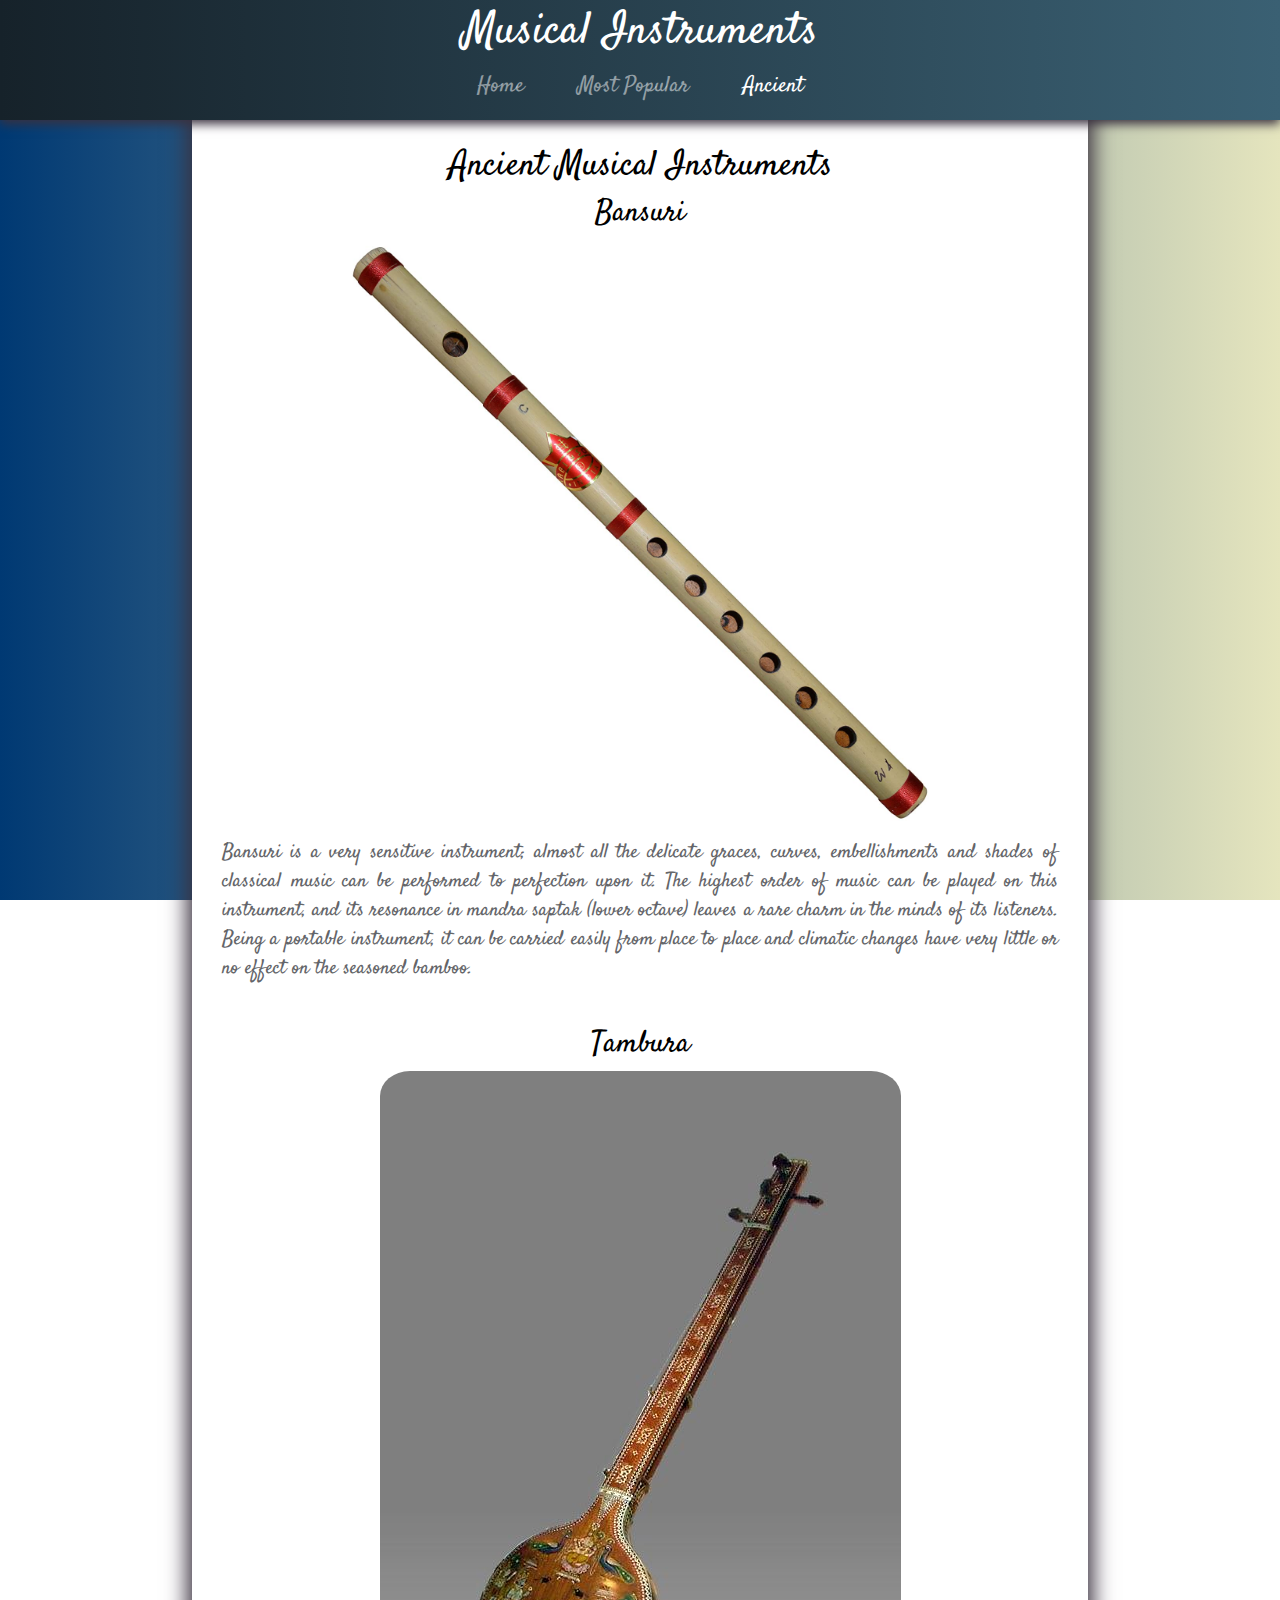
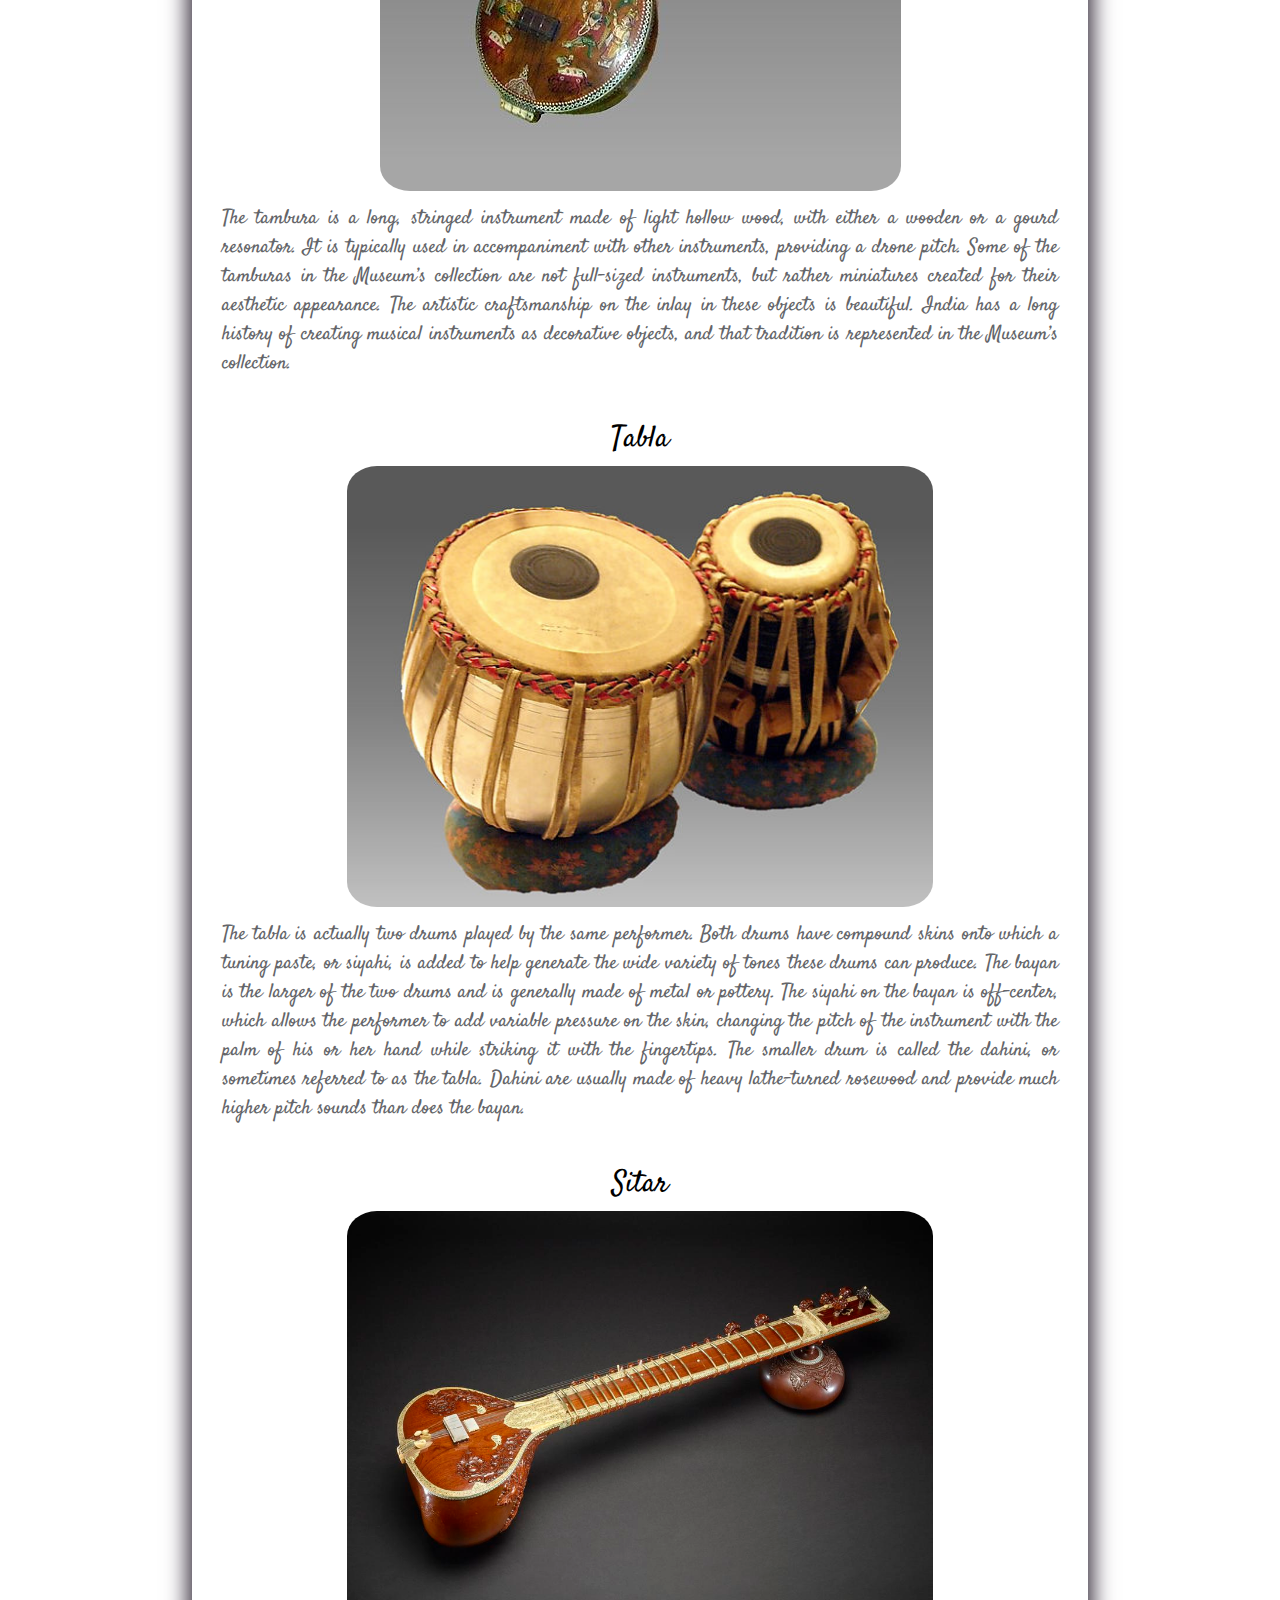
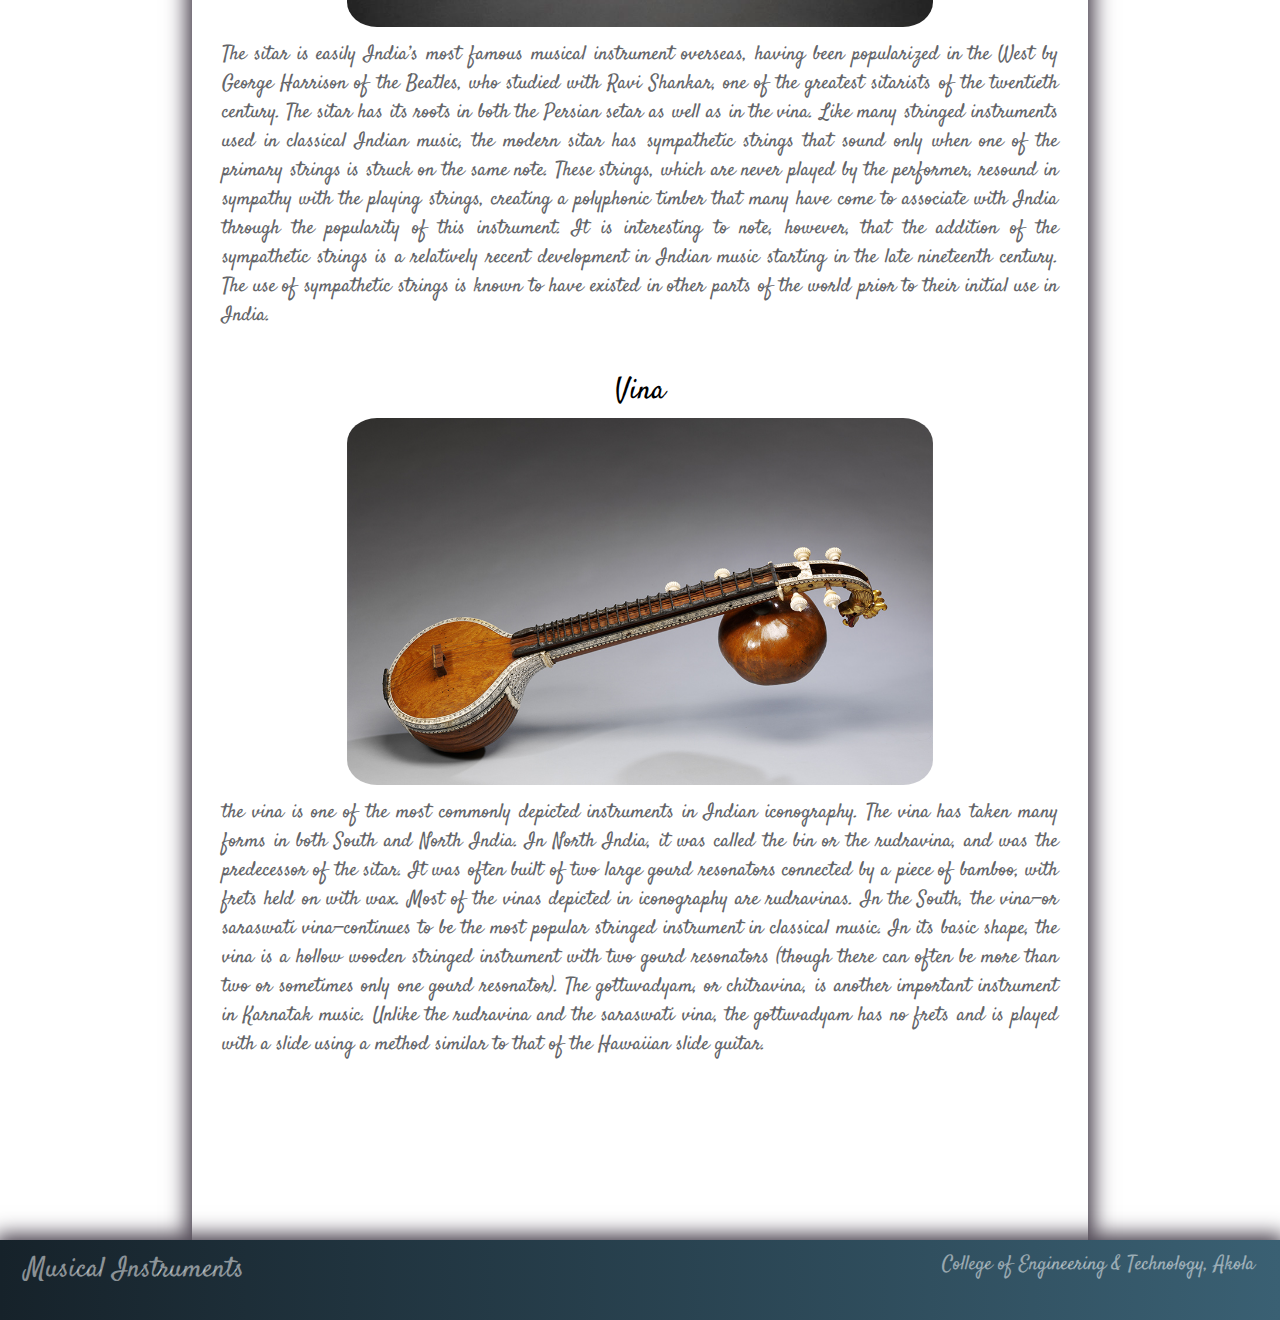
==== commit 8d635ff7: "added responsiveness" ====
--- a/ancient.html
+++ b/ancient.html
@@ -2,6 +2,7 @@
 <html>
 <head>
     <meta charset="UTF-8">
+    <meta name="viewport" content="width=device-width, initial-scale=1.0">
     <link rel="preconnect" href="https://fonts.googleapis.com">
     <link rel="preconnect" href="https://fonts.gstatic.com" crossorigin>
     <link href="https://fonts.googleapis.com/css2?family=Satisfy&display=swap" rel="stylesheet">
--- a/css/style.css
+++ b/css/style.css
@@ -77,9 +77,10 @@
     height: 80px;
     position: relative;
     box-sizing: border-box;
-    bottom: 0;
+    bottom: 100%;
     margin-bottom: 0%;
     box-shadow: 0px 0px 20px 5px #3a313f;
+    background: linear-gradient(to right, #16222a, #3a6073);
 }
 
 footer div {
@@ -114,7 +115,11 @@
 /* Media Quereys */
 
 @media (max-width: 768px) {
-    main {
-        margin: 0px 18%;
-  }
+    footer {
+        height: 110px;
+    }
+    .footer-logo, .info {
+        text-align: center;
+        float: none;
+    }
 }--- a/css/block.css
+++ b/css/block.css
@@ -1,7 +1,7 @@
 /* ---------Main section--------- */
 
 main {
-    margin: 0px 25%;
+    margin: 0px 15%;
     padding: 8.8em 30px;
     background-color: rgb(255, 255, 255);
     box-shadow: 0px 0px 20px 5px #3a313f;
@@ -11,6 +11,7 @@
 
 .block {
     margin-bottom: 40px;
+    text-align: center;
 
 }
 
@@ -19,6 +20,7 @@
     text-align: center;
     font-style: normal;
     font-weight: 400;
+    /* border-bottom: 2px solid; */
 }
 
 main div h2{
@@ -29,9 +31,12 @@
 }
 
 main div img {
-    max-width: 100%;
+    align-content: center;
+    max-width: 70%;
     height: auto;
     padding: 5px 0px;
+    border-radius: 30px;
+    
 }
 
 main div p {
@@ -39,4 +44,47 @@
     font-weight: 400;
     margin-bottom: 20px;
     color: #646569;
+    text-align: justify;
 }
+
+.sub-grid-container{
+    display: grid;
+    grid-template-columns: 50% 50%;
+    border-radius: 30px;
+    background-color: rgba(0, 0, 0, 0.2);
+    margin-bottom: 2%;
+    align-content: center;
+}
+
+.sub-grid-item{
+    margin: 0px 50px 0px;
+}
+
+.music-icon {
+    max-width: 35%;
+    align-content: center;
+
+}
+
+video {
+    position: relative;
+    width: 100%;
+    height: 80%;
+    margin-bottom: 18px;
+}
+
+hr {
+    border-top: 2px solid;
+}
+
+
+@media (max-width: 768px) {
+    .sub-grid-container{
+        grid-template-columns: auto;
+    }
+    main {
+        margin: 0px 20px;
+    }
+
+}
+
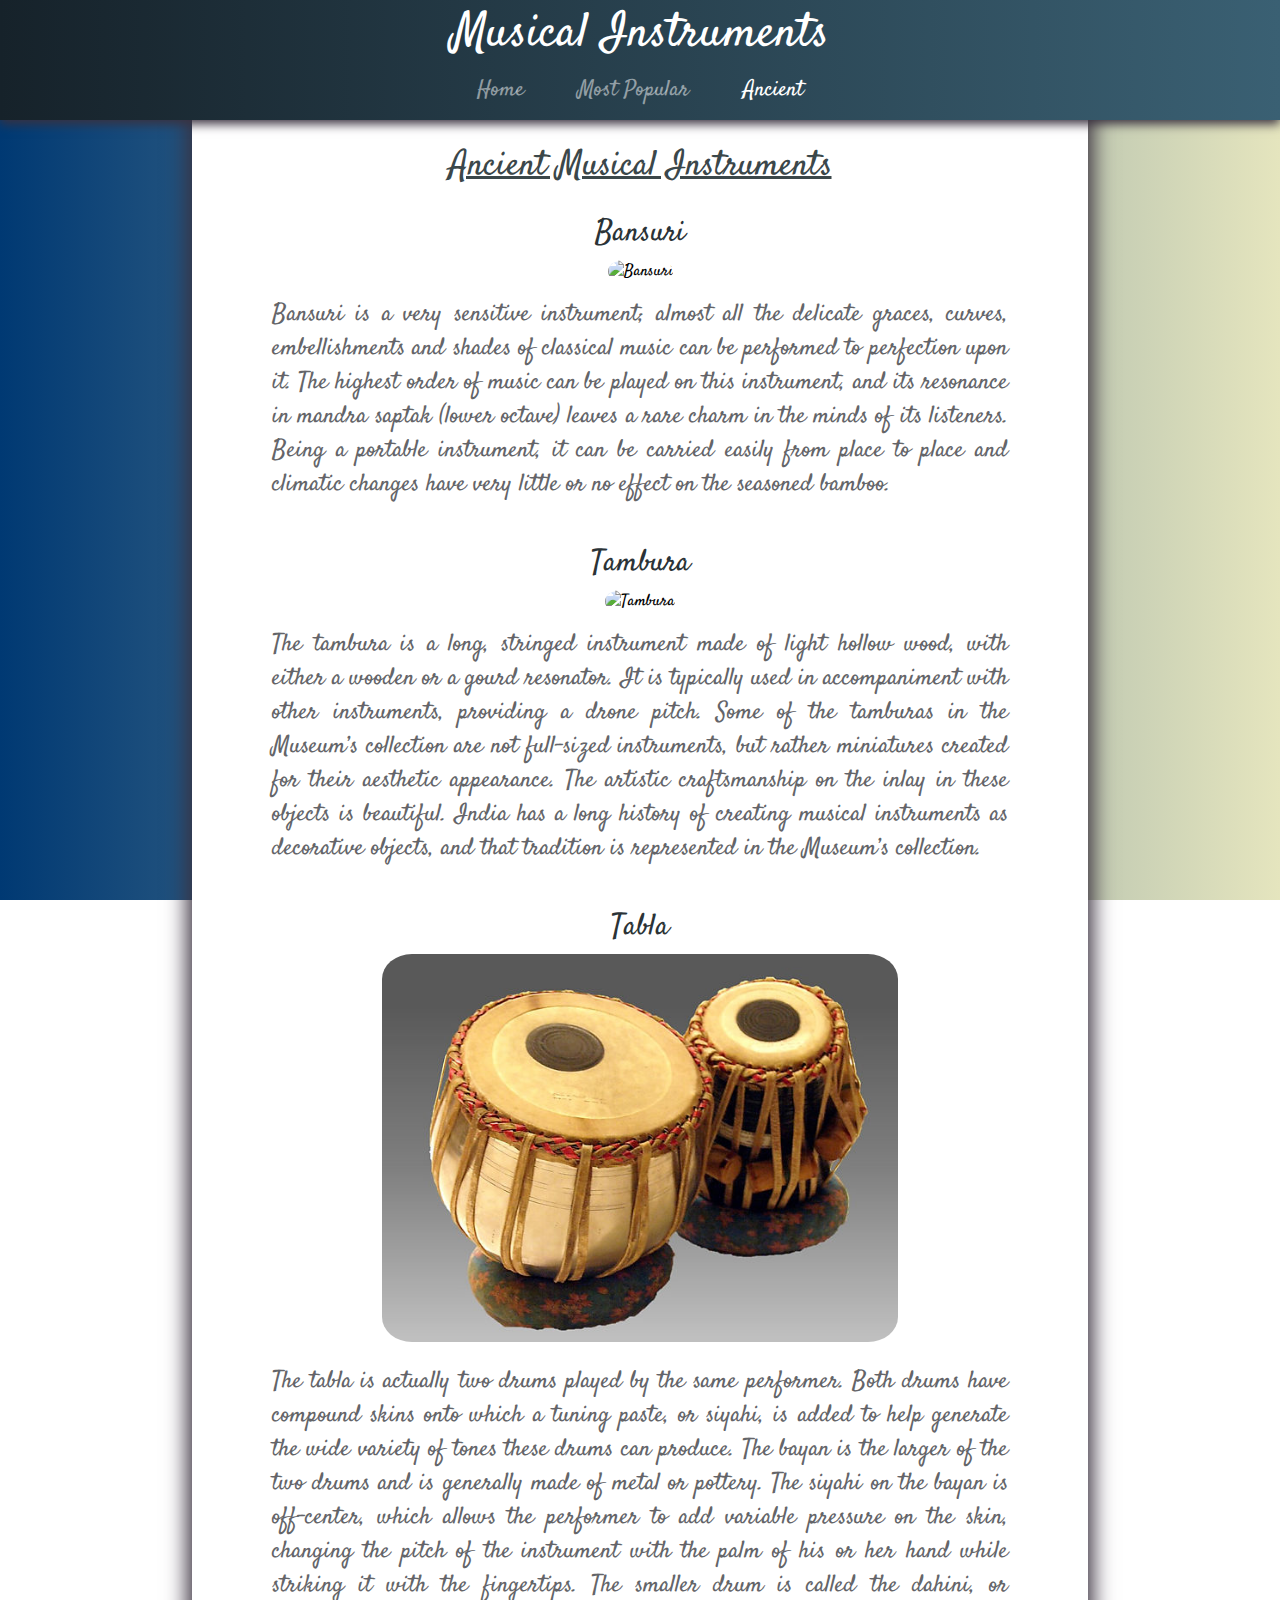
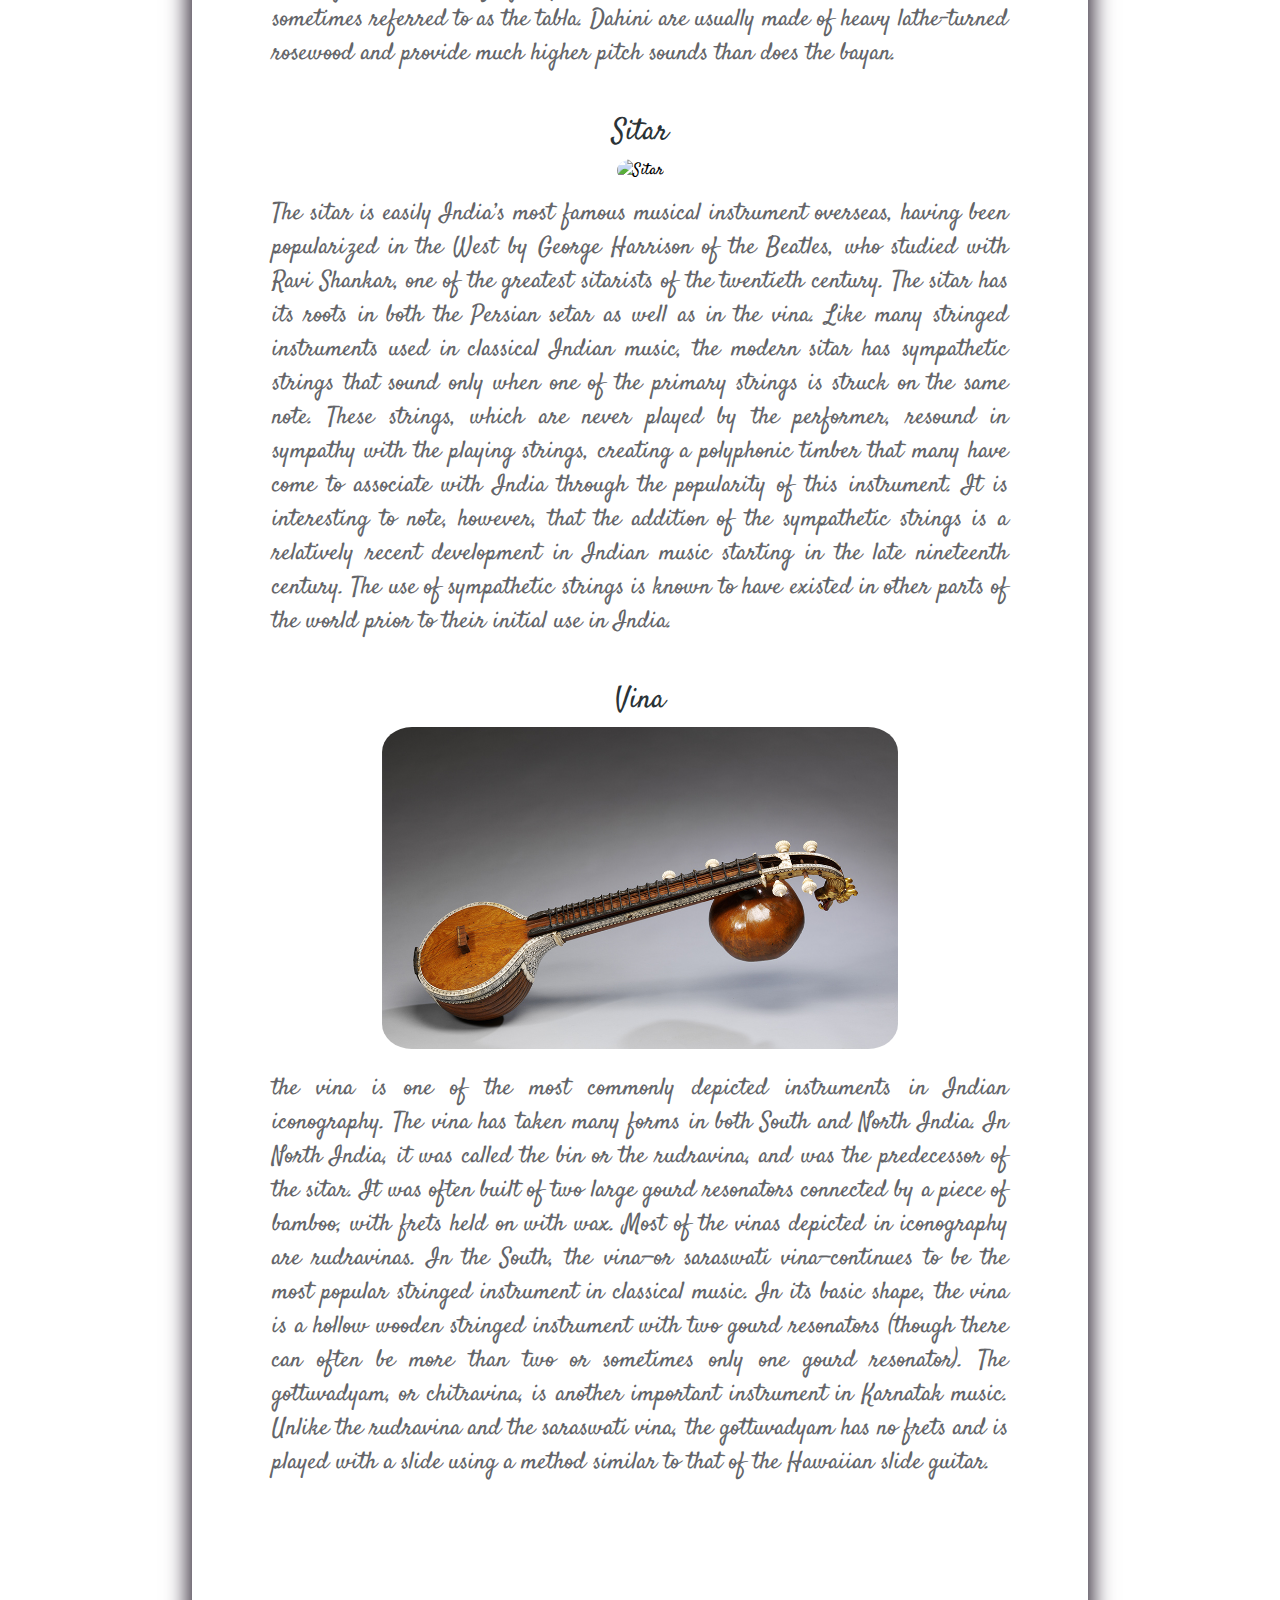
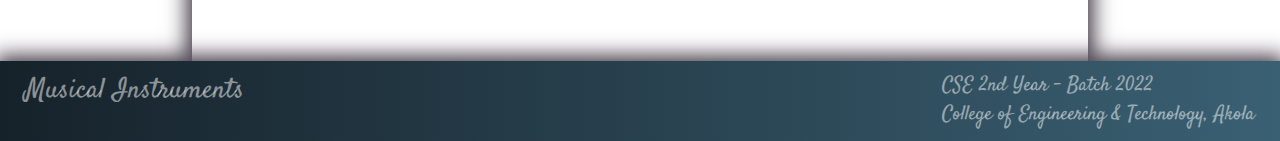
==== commit c6c64dfe: "main changes" ====
--- a/ancient.html
+++ b/ancient.html
@@ -67,6 +67,7 @@
         </div>
 
         <div class="info">
+            <p>CSE 2nd Year - Batch 2022</p>
             <p>College of Engineering & Technology, Akola</p>
         </div>
     </footer>
--- a/css/style.css
+++ b/css/style.css
@@ -55,7 +55,7 @@
     font-family: 'Satisfy', cursive, sans-serif;
     font-style: normal;
     font-weight: 400;
-    font-size: 45px;
+    font-size: 48px;
     text-align: center;
     color: #ffffffff;
 }
--- a/css/block.css
+++ b/css/block.css
@@ -9,22 +9,25 @@
 
 }
 
-.block {
-    margin-bottom: 40px;
-    text-align: center;
-
-}
-
 main h1 {
+    color: rgb(59, 71, 74);
     font-size: 35px;
     text-align: center;
     font-style: normal;
     font-weight: 400;
-    /* border-bottom: 2px solid; */
+    margin-bottom: 20px;
+    text-decoration: underline;
 }
 
+.block {
+    text-align: center;
+    margin: 0px 50px 40px;
+
+}
+
+
 main div h2{
-    color: #000;
+    color: rgb(43, 51, 55);
     font-style: normal;
     font-weight: 300;
     font-size: 30px;
@@ -40,18 +43,34 @@
 }
 
 main div p {
-    font-size: 20px;
-    font-weight: 400;
-    margin-bottom: 20px;
+    font-size: 24px;
+    font-weight: 500;
+    margin: 10px 0px 30px;
     color: #646569;
     text-align: justify;
+}
+
+.more{
+    display: none;
+}
+
+#myBtn{
+    background: none;
+    border: none;
+    font-size: 1em;
+    color: #322ea4e2;
+}
+
+#myBtn:hover{
+    color: #000;
+    cursor: pointer;
 }
 
 .sub-grid-container{
     display: grid;
     grid-template-columns: 50% 50%;
     border-radius: 30px;
-    background-color: rgba(0, 0, 0, 0.2);
+    background-color: rgba(155, 127, 127, 0.2);
     margin-bottom: 2%;
     align-content: center;
 }
@@ -71,6 +90,7 @@
     width: 100%;
     height: 80%;
     margin-bottom: 18px;
+    border-radius: 30px;
 }
 
 hr {
